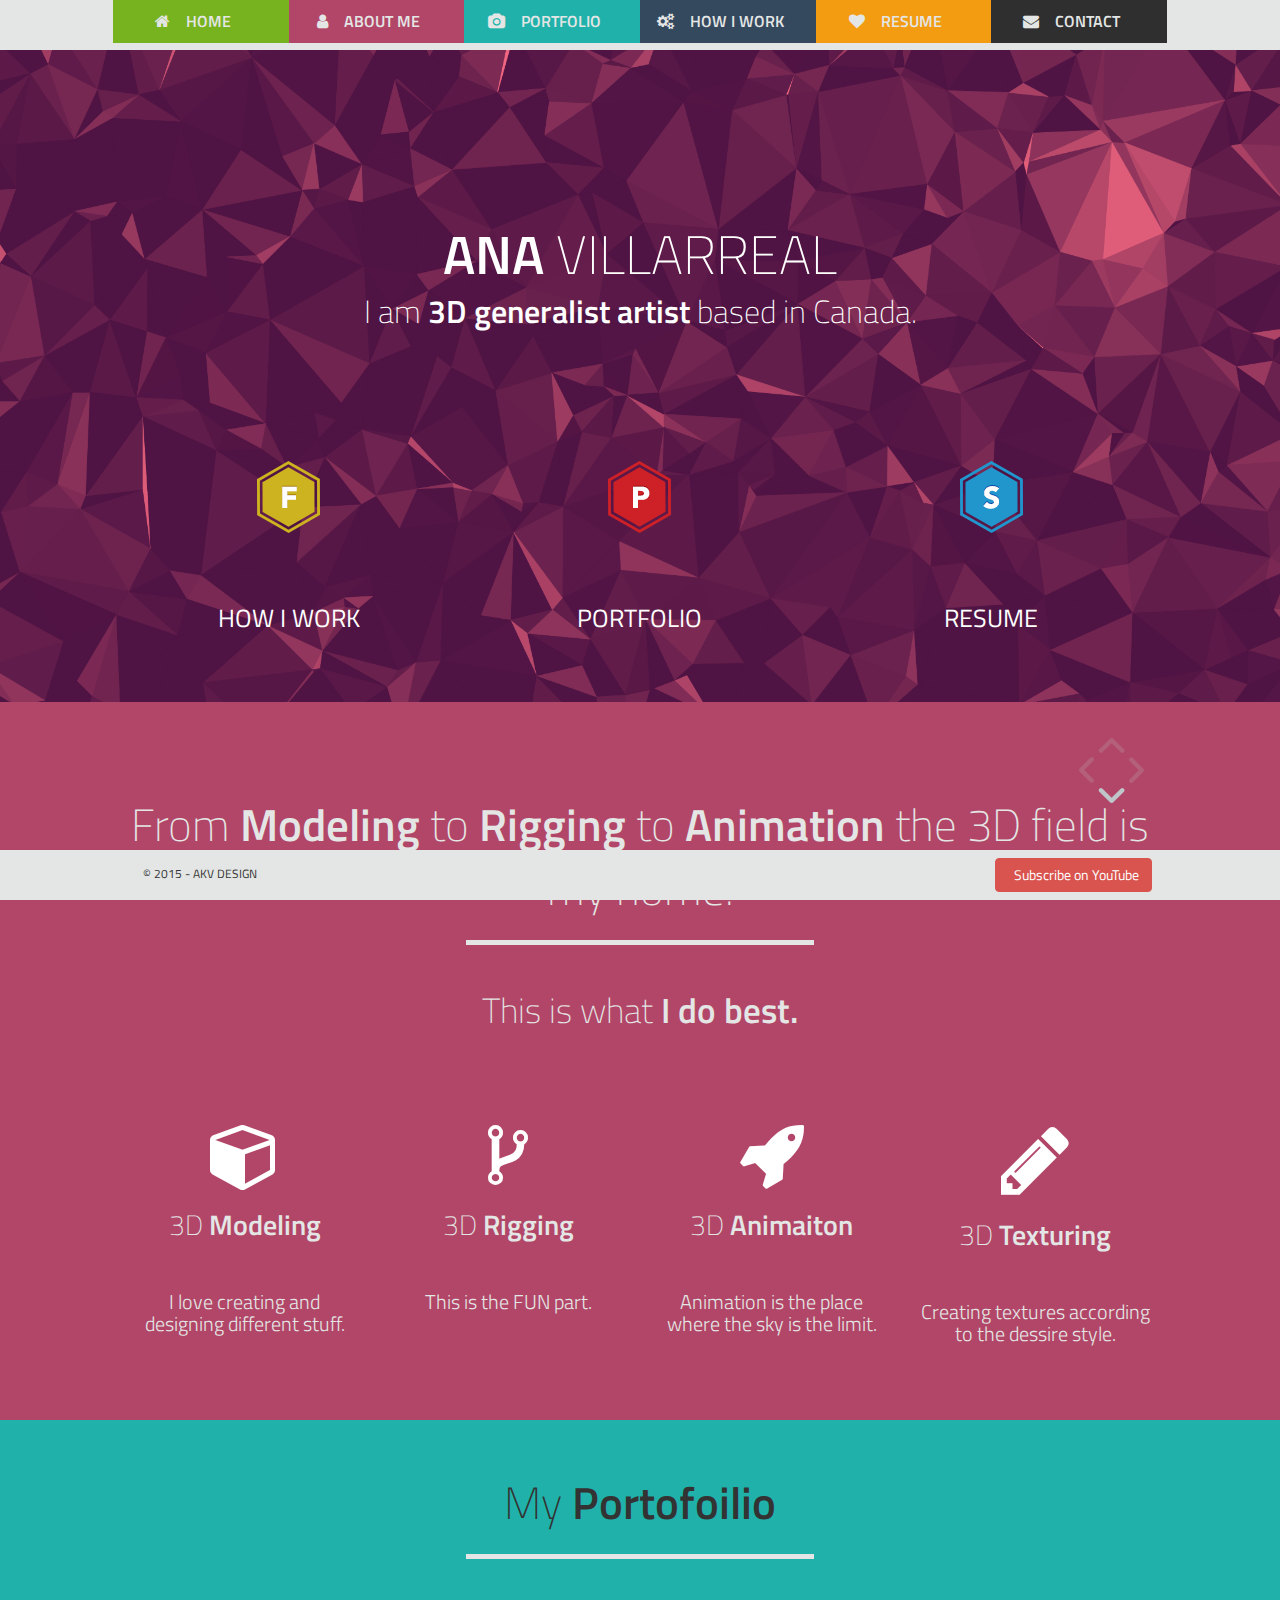
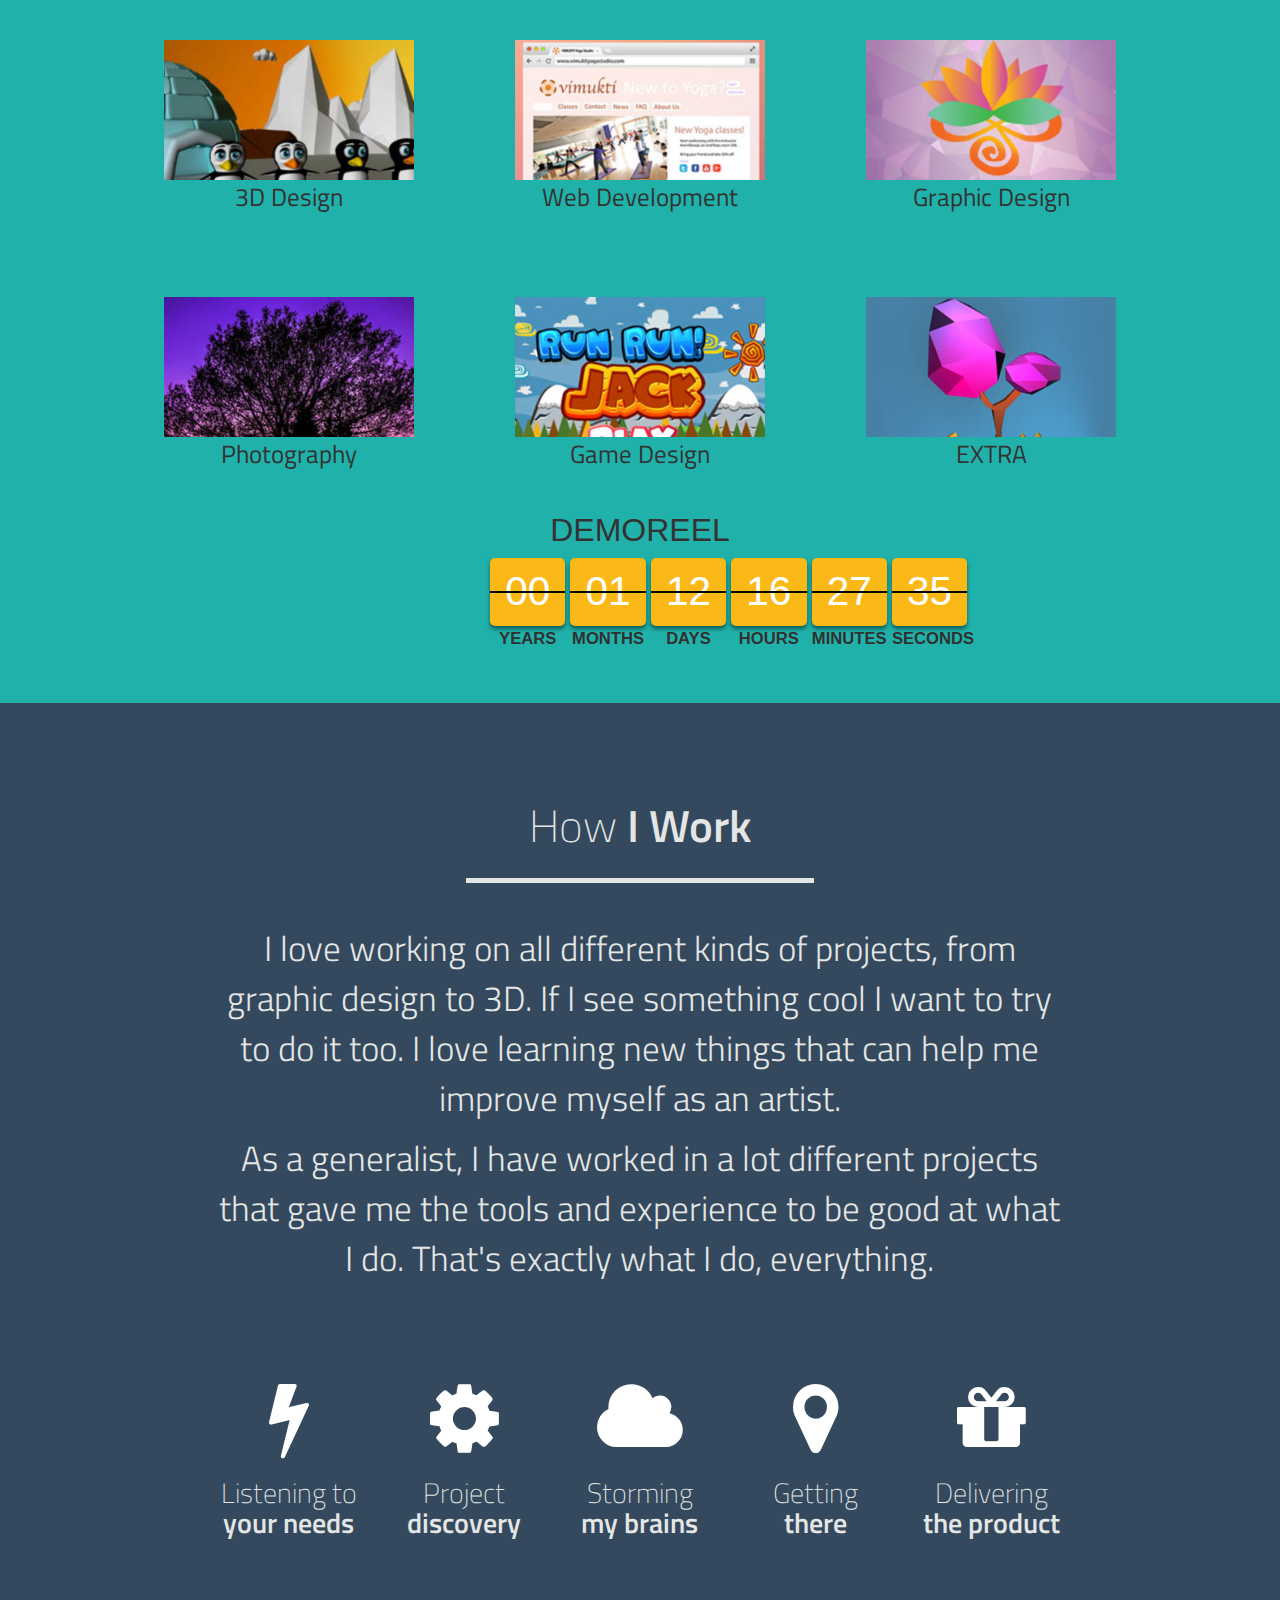
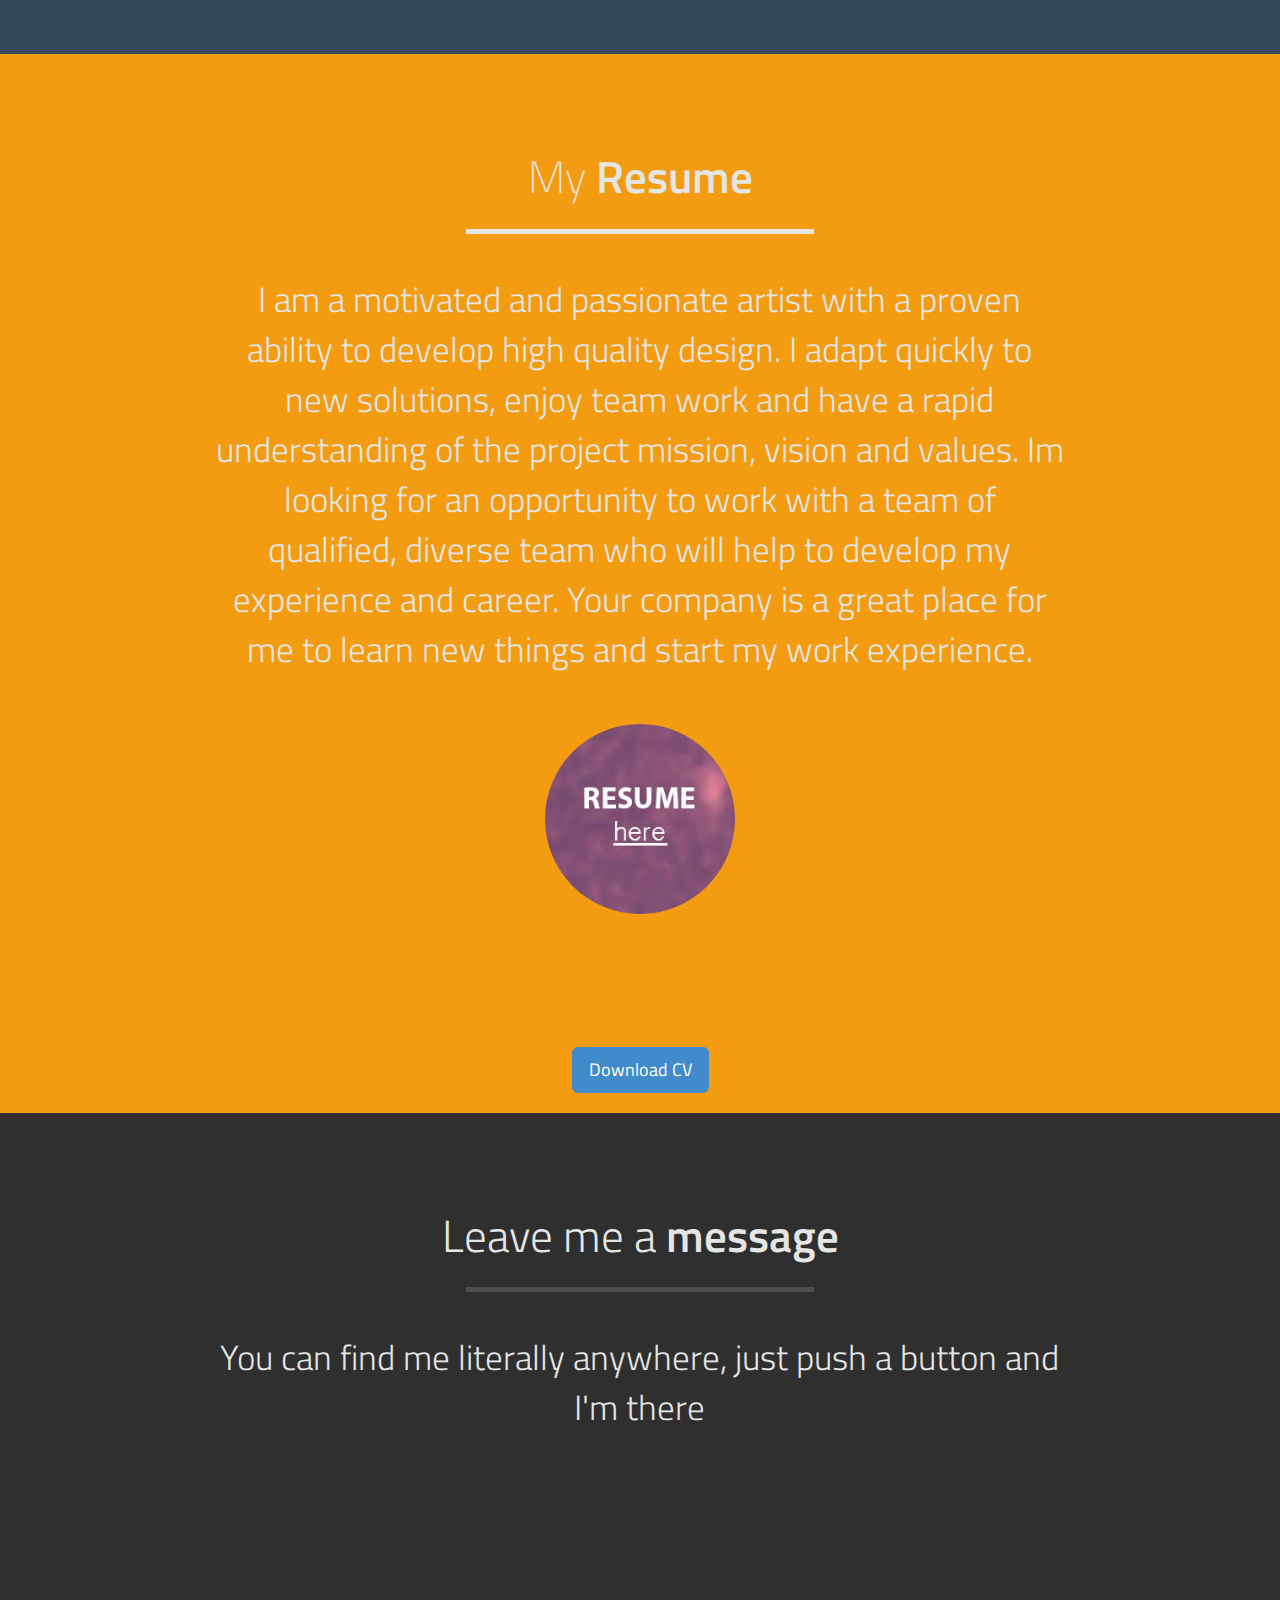
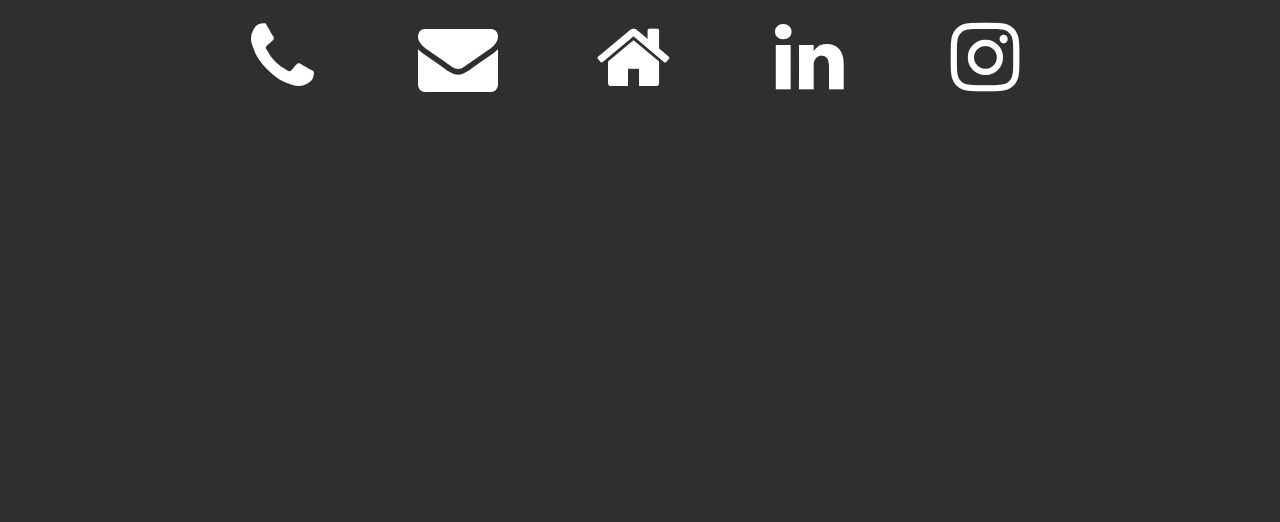
==== index.html @ c7febd0a "countdown" ====
<!doctype html>
<html>
<head lang="en">
	<meta charset="utf-8">
	<meta http-equiv="X-UA-Compatible" content="IE=edge">
	<meta name="viewport" content="width=device-width, initial-scale=1, maximum-scale=1, user-scalable=no">
	
	<title>AKV| HOME</title> 
	<meta name="description" content="Ana Villarreal - Portfoilio" />	    
	<meta name="keywords" content="ana villarreal, ana, villarreal, bootstrap 3, ana villarreal,">
	<meta property="Ana Villarreal" content="">

	<link rel="stylesheet" type="text/css" href="css/bootstrap.min.css">
	<link rel="stylesheet" href="fancybox/jquery.fancybox-v=2.1.5.css" type="text/css" media="screen">
    <link rel="stylesheet" href="css/font-awesome.min.css">
	<link rel="stylesheet" type="text/css" href="css/style.css">	
	<link href='http://fonts.googleapis.com/css?family=Titillium+Web:400,600,300,200&subset=latin,latin-ext' rel='stylesheet' type='text/css'>
	<link rel="stylesheet" href="path/to/font-awesome/css/font-awesome.min.css">
	<link rel="stylesheet" href="//maxcdn.bootstrapcdn.com/font-awesome/4.3.0/css/font-awesome.min.css">
	<link rel="prefetch" href="images/zoom.png">

	<script src="countdown.js" type="text/javascript"></script>


	<!-- FAV ICON -->
<link rel="apple-touch-icon" sizes="57x57" href="favicons/apple-touch-icon-57x57.png">
<link rel="apple-touch-icon" sizes="60x60" href="favicons/apple-touch-icon-60x60.png">
<link rel="apple-touch-icon" sizes="72x72" href="favicons/apple-touch-icon-72x72.png">
<link rel="apple-touch-icon" sizes="76x76" href="favicons/apple-touch-icon-76x76.png">
<link rel="apple-touch-icon" sizes="114x114" href="favicons/apple-touch-icon-114x114.png">
<link rel="apple-touch-icon" sizes="120x120" href="favicons/apple-touch-icon-120x120.png">
<link rel="apple-touch-icon" sizes="144x144" href="favicons/apple-touch-icon-144x144.png">
<link rel="apple-touch-icon" sizes="152x152" href="favicons/apple-touch-icon-152x152.png">
<link rel="apple-touch-icon" sizes="180x180" href="favicons/apple-touch-icon-180x180.png">
<link rel="icon" type="image/png" href="favicons/favicon-32x32.png" sizes="32x32">
<link rel="icon" type="image/png" href="favicons/android-chrome-192x192.png" sizes="192x192">
<link rel="icon" type="image/png" href="favicons/favicon-96x96.png" sizes="96x96">
<link rel="icon" type="image/png" href="favicons/favicon-16x16.png" sizes="16x16">
<link rel="manifest" href="favicons/manifest.json">
<meta name="msapplication-TileColor" content="#2d89ef">
<meta name="msapplication-TileImage" content="/mstile-144x144.png">
<meta name="theme-color" content="#ffffff">


	
</head>

<body>
	<div class="navbar navbar-fixed-top" data-activeslide="1">
		<div class="container">
		
			<!-- .navbar-toggle is used as the toggle for collapsed navbar content -->
			<button type="button" class="navbar-toggle" data-toggle="collapse" data-target=".navbar-responsive-collapse">
				<span class="icon-bar"></span>
				<span class="icon-bar"></span>
				<span class="icon-bar"></span>
			</button>
			
			
			<div class="nav-collapse collapse navbar-responsive-collapse">
				<ul class="nav row">
					<li data-slide="1" class="col-12 col-sm-2"><a id="menu-link-1" href="#slide-1" title="Next Section"><span class="icon icon-home"></span> <span class="text">HOME</span></a></li>
					

					<li data-slide="2" class="col-12 col-sm-2"><a id="menu-link-2" href="#slide-2" title="Next Section"><span class="icon icon-user"></span> <span class="text">ABOUT ME</span></a></li>


					<li data-slide="15" class="col-12 col-sm-2"><a id="menu-link-15" href="#slide-15" title="Next Section"><span class="icon icon-camera"></span> <span class="text">PORTFOLIO</span></a></li>

					<li data-slide="4" class="col-12 col-sm-2"><a id="menu-link-4" href="#slide-4" title="Next Section"><span class="icon icon-gears"></span> <span class="text">HOW I WORK</span></a></li>
					<li data-slide="5" class="col-12 col-sm-2"><a id="menu-link-5" href="#slide-5" title="Next Section"><span class="icon icon-heart"></span> <span class="text">RESUME</span></a></li>
					<li data-slide="6" class="col-12 col-sm-2"><a id="menu-link-6" href="#slide-6" title="Next Section"><span class="icon icon-envelope"></span> <span class="text">CONTACT</span></a></li>
				</ul>
				<div class="row">
					<div class="col-sm-2 active-menu"></div>
				</div>
			</div><!-- /.nav-collapse -->
		</div><!-- /.container -->
	</div><!-- /.navbar -->
	
	
	<!-- === Arrows === -->
	<div id="arrows">
		<div id="arrow-up" class="disabled"></div>
		<div id="arrow-down"></div>
		<div id="arrow-left" class="disabled visible-lg"></div>
		<div id="arrow-right" class="disabled visible-lg"></div>
	</div><!-- /.arrows -->
	
	
	<!-- === MAIN Background === -->
	<div class="slide story" id="slide-1" data-slide="1">
		<div class="container">
			<div id="home-row-1" class="row clearfix">
				<div class="col-12">
					<h1 class="font-semibold">ANA <span class="font-thin">VILLARREAL</span></h1>
					<h4 class="font-thin">I am <span class="font-semibold">3D generalist artist</span> based in Canada.</h4>
					<br>
					<br>
				</div><!-- /col-12 -->
			</div><!-- /row -->
			<div id="home-row-2" class="row clearfix">
				<div class="col-12 col-sm-4"><div class="home-hover navigation-slide" data-slide="4"><img src="images/s01.png" alt="port"></div><span>HOW I WORK</span></div>
				<div class="col-12 col-sm-4"><div class="home-hover navigation-slide" data-slide="15"><img src="images/s02.png" alt="port"></div><span>PORTFOLIO</span></div>
				<div class="col-12 col-sm-4"><div class="home-hover navigation-slide" data-slide="5"><img src="images/s03.png" alt="port"></div><span>RESUME</span></div>
			</div><!-- /row -->
		</div><!-- /container -->
	</div><!-- /slide1 -->
	
	<!-- === Slide 2 === -->
	<div class="slide story" id="slide-2" data-slide="2">
		<div class="container">
			<div class="row title-row">
				<div class="col-12 font-thin">From <span class="font-semibold"> Modeling </span>to <span class="font-semibold">Rigging</span> to <span class="font-semibold">Animation</span> the 3D field is my home.</div>
			</div><!-- /row -->
			<div class="row line-row">
				<div class="hr">&nbsp;</div>
			</div><!-- /row -->
			<div class="row subtitle-row">
				<div class="col-12 font-thin">This is what <span class="font-semibold">I do best.</span></div>
			</div><!-- /row -->
			<div class="row content-row">
				<div class="col-12 col-lg-3 col-sm-6">
					<!-- HACER UN REDDER DE WIREFRAM EN PNG ! -->
					<!-- HACER UN REDDER DE WIREFRAM EN PNG ! -->
					<!-- HACER UN REDDER DE WIREFRAM EN PNG ! -->
					<p><i class="fa fa-cube fa-5x"></i> </p>
					<h2 class="font-thin">3D <span class="font-semibold">Modeling</span></h2>
					<h4 class="font-thin"> I love creating and designing different stuff.</h4>
				</div><!-- /col12 -->
				<div class="col-12 col-lg-3 col-sm-6">
					<p><i class="fa fa-code-fork fa-5x"></i></p>
					<h2 class="font-thin">3D <span class="font-semibold">Rigging</span></h2>
					<h4 class="font-thin">This is the FUN part.</h4>
				</div><!-- /col12 -->
				<div class="col-12 col-lg-3 col-sm-6">
					<p><i class="fa fa-rocket fa-5x"></i></p>
					<h2 class="font-thin">3D <span class="font-semibold">Animaiton</span></h2>
					<h4 class="font-thin">Animation is the place where the sky is the limit.</h4>
				</div><!-- /col12 -->
				<div class="col-12 col-lg-3 col-sm-6">
					<p><i class="icon icon-pencil"></i></p>
					<h2 class="font-thin">3D <span class="font-semibold">Texturing</span></h2>
					<h4 class="font-thin">Creating textures according to the dessire style.</h4>
				</div><!-- /col12 -->
			</div><!-- /row -->
		</div><!-- /container -->
	</div><!-- /slide2 -->
	



	
<!-- PORTFOLIOOO --> <!-- PORTFOLIOOO --> <!-- PORTFOLIOOO --> <!-- PORTFOLIOOO --> <!-- PORTFOLIOOO -->

<!-- Image link does not work. It being the sabes way as the downlod padf and go back button.-->



<div class="slide story" id="slide-15" data-slide="15">
		<div class="container">
			<div class="row title-row">
				<div class="col-12 font-thin">My <span class="font-semibold"> Portofoilio </span></div>
			</div><!-- /row -->

			<div class="row line-row">
				<div class="hr">&nbsp;</div>
			</div><!-- /row -->

				<!-- row 1 for portfoilio -->
				<div id="home-row-2" class="row clearfix">

				<div class="col-12 col-sm-4"> 
					  <div class="home-hover navigation-slide"> <a class="regular-link" href="work_3d.html" ><img src="images/portfolio/3d/3dcover.jpg" alt="port"  width="250" height="250"></div></a><span>3D Design</span>
				 </div>
				
				<div class="col-12 col-sm-4"> 
					  <div class="home-hover navigation-slide"> <a class="regular-link" href="work_web.html" ><img src="images/portfolio/web/webcover.jpg" alt="port"  width="250" height="250"></div></a><span>Web Development</span>
				</div>

				<div class="col-12 col-sm-4"> 
					  <div class="home-hover navigation-slide"> <a class="regular-link" href="work_graphicD.html" ><img src="images/portfolio/gra/gracover.jpg" alt="port"  width="250" height="250"></div></a> <span> Graphic Design</span>
				</div>

				</div><!-- /row -->
				<!-- END END END row 1 for portfoilio -->


					<!-- row 2 for portfoilio -->
			<div id="home-row-2" class="row clearfix">

				<div class="col-12 col-sm-4"> 
					<div class="home-hover navigation-slide "> <a class="regular-link" href="work_pho.html" > <img src="images/portfolio/pho/phocover.jpg" alt="port"  width="250" height="250"></div> </a> <span>Photography</span> 
				 </div>

				<div class="col-12 col-sm-4"> 
					  <div class="home-hover navigation-slide"> <a class="regular-link" href="work_gameD.html" ><img src="images/portfolio/ga/gacover.jpg" alt="port"  width="250" height="250"></div> </a> <span>Game Design</span>
				</div>

				<div class="col-12 col-sm-4"> 
					  <div class="home-hover navigation-slide"> <a class="regular-link" href="work_extra.html" ><img src="images/portfolio/ex/excover.jpg" alt="port"  width="250" height="250"></div></a>
					<span>EXTRA</span>
				</div>

			</div><!-- /row -->
				<!-- END END END row 2 for portfoilio -->

		</div><!-- /container -->

		<br>
	<div class="container">


		<H2>DEMOREEL</H2>
		<div align="center"> 
		

					<script type="application/javascript">
					var myCountdown4 = new Countdown({
													 	//year: (new Date().getFullYear() + 1), 	// I'm cheating here... so I don't have to update this every year!
														//year: 2015, 							// This is what you would normally put in here... just a number for the year
														month:09, 
														day:6, 
														width:300, 
														height:80, 
														padding : .60, // Sets the text size to a percentage of the overall height. (I probably should have nemed this better.)
														numbers		: 	{
																		font 	: "arial",
																		color	: "#FFFFFF",
																		bkgd	: "#FBB917",
																		fontSize : 900,
																		rounded	: 0.15,				// percentage of size 
																		shadow	: {
																					x : 0,			// x offset (in pixels)
																					y : 3,			// y offset (in pixels)
																					s : 4,			// spread
																					c : "#000000",	// color
																					a : 0.5		// alpha	// <- no comma on last item!
																					}
																		},
														
														labels : {
																	textScale : 1.9,
																	offset : 5
																} // <- no comma on last item!
														
														});

					</script>
		</div>
	</div>

	</div><!-- /slide1 -->







	
	<!-- === Slide 4 - Process === -->
	<div class="slide story" id="slide-4" data-slide="4">
		<div class="container">
			<div class="row title-row">
				<div class="col-12 font-thin">How<span class="font-semibold"> I Work</span></div>
			</div><!-- /row -->
			<div class="row line-row">
				<div class="hr">&nbsp;</div>
			</div><!-- /row -->
			<div class="row subtitle-row"> 
				<div class="col-sm-1 hidden-sm">&nbsp;</div>

				<div class="col-12 col-sm-10 font-light">
				<p>I love working on all different kinds of projects, from graphic design to 3D. If I see something cool I want to try to do it too. I love learning new things that can help me improve myself as an artist.</p>

				<p>As a generalist, I have worked in a lot different projects that gave me the tools and experience to be good at what I do. That's exactly what I do, everything. </p>

				</div><!-- /row -->

				<div class="col-sm-1 hidden-sm">&nbsp;</div>
			</div> 

			<div class="row content-row">
				<div class="col-sm-1 hidden-sm">&nbsp;</div>
				<div class="col-12 col-sm-2">
					<p><i class="icon icon-bolt"></i></p>
					<h2 class="font-thin">Listening to<br><span class="font-semibold" >your needs</span></h2>
					<!-- <h4 class="font-thin">It is a long established fact that a reader will be distracted by the readable content of a page when looking at its layout.</h4>-->
				</div><!-- /col12 -->
				<div class="col-12 col-sm-2">
					<p><i class="icon icon-cog"></i></p>
					<h2 class="font-thin">Project<br><span class="font-semibold">discovery</span></h2>
					<!-- <h4 class="font-thin">It is a long established fact that a reader will be distracted by the readable content of a page when looking at its layout.</h4>-->
				</div>  <!-- /col12 -->
				<div class="col-12 col-sm-2">
					<p><i class="icon icon-cloud"></i></p>
					<h2 class="font-thin">Storming<br><span class="font-semibold">my brains</span></h2>
					<!-- <h4 class="font-thin">It is a long established fact that a reader will be distracted by the readable content of a page when looking at its layout.</h4>-->
				</div><!-- /col12 -->
				<div class="col-12 col-sm-2">
					<p><i class="icon icon-map-marker"></i></p>
					<h2 class="font-thin">Getting<br><span class="font-semibold">there</span></h2>
					<!--<h4 class="font-thin">It is a long established fact that a reader will be distracted by the readable content of a page when looking at its layout.</h4>-->
				</div> <!-- /col12 -->
				<div class="col-12 col-sm-2">
					<p><i class="icon icon-gift"></i></p>
					<h2 class="font-thin">Delivering<br><span class="font-semibold">the product</span></h2>
					<!-- <h4 class="font-thin">It is a long established fact that a reader will be distracted by the readable content of a page when looking at its layout.</h4> -->
				</div><!-- /col12 -->
				<div class="col-sm-1 hidden-sm">&nbsp;</div>
			</div><!-- /row -->

		</div><!-- /container -->
	</div><!-- /slide4 -->
	
	<!-- === Slide 5 === -->
	<div class="slide story" id="slide-5" data-slide="5">
		<div class="container">
			<div class="row title-row">
				<div class="col-12 font-thin"><span class="font-thin"> My </span><span class="font-semibold">Resume</span></div>
			</div><!-- /row -->
			<div class="row line-row">
				<div class="hr">&nbsp;</div>
			</div><!-- /row -->
			<div class="row subtitle-row">
				<div class="col-sm-1 hidden-sm">&nbsp;</div>
				<div class="col-12 col-sm-10 font-light">I am a motivated and passionate artist with a proven ability to develop high quality design. I adapt quickly to new solutions, enjoy team work and have a rapid understanding of the project mission, vision and values. Im looking for an opportunity to work with a team of qualified, diverse team who will help to develop my experience and career. Your company is a great place for me to learn new things and start my work experience.<br/>
                    <br>
                
                    
                 
                   <!-- === resumeeeeeeeeeee here view === -->
                    
                    <div class="team-member"><a class="fancybox" href="images/cvAnaVillarrealC.jpg"><img class=" thumb img-responsive img-circle"  src="images/resPic.jpg" width="190" alt=""></a></div>


                    
                     <!-- === download  === -->

                                                
                    </div>
                    
              
			</div><!-- /row -->
		
		</div><!-- /container -->
	</div><!-- /slide5 -->
	


<div class=" anaColorPdf text-center">
<br>
<a href = "cvAnaVillarrealWeb.pdf" class="navbar-btn btn-primary btn-lg btn" target="_blank" >  Download CV  </a>

  <br>	
  <br>	
</div>




	<!-- === Slide 6 / Contact === -->
	<div class="slide story" id="slide-6" data-slide="6">
		<div class="container">
			<div class="row title-row">
				<div class="col-12 font-light">Leave me a <span class="font-semibold">message</span></div>
			</div><!-- /row -->
			<div class="row line-row">
				<div class="hr">&nbsp;</div>
			</div><!-- /row -->
			<div class="row subtitle-row">
				<div class="col-sm-1 hidden-sm">&nbsp;</div>
				<div class="col-12 col-sm-10 font-light">You can find me literally anywhere, just push a button and I'm there</div>
				<div class="col-sm-1 hidden-sm">&nbsp;</div>
			</div><!-- /row -->
			<div id="contact-row-4" class="row">
				<div class="col-sm-1 hidden-sm">&nbsp;</div>
				<div class="col-12 col-sm-2 with-hover-text">
					<p><a target="_blank" href="#"><i class="icon icon-phone"></i></a></p>
					<span class="hover-text font-light ">+1-807-355-8105</span>
				</div><!-- /col12 -->
				<div class="col-12 col-sm-2 with-hover-text">
					<p><a target="_blank" href="mailto:anavillarreal113@gmail.com?Subject=Website%20Mail"><i class="icon icon-envelope"></i></a></p>
					<span class="hover-text font-light "> anavillarreal113<br>@gmail.com</span>
				</div><!-- /col12 -->
				<div class="col-12 col-sm-2 with-hover-text">
					<p><a target="_blank" href="#"><i class="icon icon-home"></i></a></p>
					<span class="hover-text font-light ">Ontario, Canada</span>
				</div><!-- /col12 -->
				<div class="col-12 col-sm-2 with-hover-text">
					<p><a target="_blank" href="http://ca.linkedin.com/pub/ana-villarreal/80/88b/61a"><i class="icon icon-linkedin"></i></a></p>
					<span class="hover-text font-light ">LinkedIn</span>
				</div><!-- /col12 -->
				<div class="col-12 col-sm-2 with-hover-text">
					<p><a target="_blank" href="http://instagram.com/akv_design"><i class="icon icon-instagram"></i></a></p>
					<span class="hover-text font-light ">@akv_design</span>
				</div><!-- /col12 -->
				<div class="col-sm-1 hidden-sm">&nbsp;</div>
			</div><!-- /row -->



		
		</div><!-- /container -->
	</div><!-- /Slide 6 -->

</body>

<footer>
  <div class="navbar navbar-default navbar-fixed-bottom">
    <div class="container">
      <p class="navbar-text pull-left">© 2015 - AKV DESIGN</p>
      <a href="https://www.youtube.com/channel/UCuAwZscS-efY78hHiw_KYMQ" class="navbar-btn btn-danger btn pull-right">
      <span class="glyphicon glyphicon-star"></span>  Subscribe on YouTube</a>
    </div>
  </div>

</footer>

	<!-- SCRIPTS -->
	<script src="js/html5shiv.js"></script>
	<script src="js/jquery-1.10.2.min.js"></script>
	<script src="js/jquery-migrate-1.2.1.min.js"></script>
	<script src="js/bootstrap.min.js"></script>
	<script src="js/jquery.easing.1.3.js"></script>
	<script type="text/javascript" src="fancybox/jquery.fancybox.pack-v=2.1.5.js"></script>
	<script src="js/script.js"></script>
    
	<!-- fancybox init -->
	<script>
	$(document).ready(function(e) {
		var lis = $('.nav > li');
		menu_focus( lis[0], 1 );
		
		$(".fancybox").fancybox({
			padding: 10,
			helpers: {
				overlay: {
					locked: false
				}
			}
		});
	
	});
	</script>

</html>
---- css/style.css ----
/*
 * Author: Carlos Alvarez
 * URL: http://alvarez.is
 *
 * Project Name: Munter - Free Bootstrap 3 Theme
 * Version: 1.0
 * URL: http://blacktie.co
 */




#slide-15 {
    background-color: #20B2AA;
}

#slide-15 h1 {
	padding-top: 130px;
}

@media (max-width: 991px) {
	#slide-15 {
		background-position: -70% 0, 170% 0;
	}
}

@media (max-width: 767px) {
	#slide-15 {
		background-image: none;
	}
}

	#home-row-15,
	#home-row-2 {
		padding-top: 25px;
	}
	
	#home-row-15 h1 {
		font-size: 54px;
	}
	
	#home-row-15 h4 {
		font-size: 32px;
	}
	
	#home-row-2 {
		font-size: 25px;
	}
	
	#home-row-2 .col-12 {
		height: 232px;
		padding-top: 30px;
	}
	
	#home-row-2 .col-12 .home-hover {
		height: 166px;
		overflow: hidden;
		padding-top: 26px;
		transition: all ease-in .5s;
	}
	
	#home-row-2 .col-12 .home-hover:hover {
		height: 166px;
		padding-top: 0;
	}

@media (max-width: 767px) {
	#home-row-15,
	#home-row-2 {
		padding-top: 16px;
	}
	
	#home-row-15 h1 {
		font-size: 35px;
	}
	
	#home-row-15 h4 {
		font-size: 21px;
	}
	
	#home-row-2 {
		font-size: 16px;
	}
}






/* Ana  color extras */
 .anaText{
 	font-color: white;
 }

.anaColorGoBack{
	background-color: #b24668;
}


.anaColorPdf{
	background-color: #f39c12;
}

/* Ana  color extras */



 
.font-thin {
	font-family: "Titillium Web", sans-serif;
	font-weight: 200;
	font color: white;
}

.font-semibold {
	font-family: "Titillium Web", sans-serif;
	font-weight: 600;
	font color: white;/
}

.font-light {
	font-family: "Titillium Web", sans-serif;
	font-weight: 300;
	font color: white;
}

.font-light2 {
	font-family: "Titillium Web", sans-serif;
	font-weight: 250;
	font color: white;
}



* {
	position: relative;
}

.breaker {
	clear: both;
	font-size: 1px;
	line-height: 1px;
	height: 1px;
}

img-responsive

/*aside.clients img {
    margin: 50px auto;
}*/




/*.team-member {
    margin-bottom: 50px;
    text-align: center;
}

.team-member img {
    margin: 0 auto;
    border: 7px solid #fff;
}

.team-member h4 {
    margin-top: 25px;
    margin-bottom: 0;
    text-transform: none;
}

.team-member p {
    margin-top: 0;
}


*/



html, body {
	height: 100%;
	width: 100%;
}

body {
	background-color: #2f2f2f;
	font-family: "Titillium Web", sans-serif;
	font-weight: normal;
	overflow-x: hidden;
	-webkit-font-smoothing: antialiased !important;
	
}

.justify-text {
	text-align: justify;
}

.navbar {
	background-color: #e4e6e5;
	background-color: rgba( 228, 230, 229, .85 );
	border-bottom: 0 none;
	font-size: 12px;
	transition: .25s all linear;

}

.navbar.inv {
	background-color: rgba( 0, 0, 0, .5 );
	border-bottom: 1px solid #bfbfbf;
}

.navbar .nav a {
	color: #5f5f5f;
	font-family: "Titillium Web", sans-serif;
	font-weight: 600;
	transition: all .5 linear;
}

.navbar.inv a {
	color: #e4e6e5;
}


.navbar-responsive-collapse {
	margin: 0 auto;
	width: 80%;
}

.nav li {
	text-align: center;
	white-space: nowrap;
}

.nav > li > a:hover,
.nav > li > a:focus {
	background-color: inherit;
	outline: none;
}

.navbar-brand {
	padding: 8px;
}

.active-menu {
	background-color: #4e4e4e;
	content: '.';
	display: block;
	height: 5px;
	left: 0;
	position: absolute;
	top: 0;
	transition: all .5 linear;
	width: 1%;
	z-index: 9;
}

.inv .active-menu {
	background-color: #e4e6e5;
}

.special-active-menu {
	z-index: 10;
}

#special-active-menu-1,

#special-active-menu-6 {
	background-color: #4e4e4e !important;
}

#special-active-menu-2 {
	background-color: #1abc9c !important;
}

#special-active-menu-15 {
	background-color: #e74c3c !important;
}


#special-active-menu-4 {
	background-color: #34495e !important;
}

#special-active-menu-5 {
	background-color: #e67e22 !important;
}

/*@media (min-width: 768px) and (max-width: 991px) {
	#slide-4 .content-row h2 {
		min-height: 6em;
	}
}

/*@media (max-width: 767px) {
	
	.nav li {
		text-align: left;
		white-space: nowrap;
	}*/
	
	.navbar-responsive-collapse  {
		width: 100%;
	}
	
	.active-menu {
		display: none !important;
	}
	
	.navbar-toggle {
		margin-right: 10px;
	}
	
	.navbar {
		background-color: #e4e6e5 !important;
		padding: 0;
	}
	
	.navbar .nav a {
		color: #e4e6e5;
		font-size: 16px;
		padding-left: 0;
	}
	
	.icon {
		margin-right: 12px;
	}
			
	.nav li[data-slide="1"]{
 background-color: #77B31F;
	}
	.nav li[data-slide="6"] {
		background-color: #2f2f2f;
	}
	
	.nav li[data-slide="2"] {
		background-color: #B24668;
	}
	
	.nav li[data-slide="15"] {
		background-color: #20B2AA;
	}

	
	.nav li[data-slide="4"] {
		background-color: #34495e;
	}
	
	.nav li[data-slide="5"] {
		background-color: #F39C12;
	}
	
	.navbar-brand {
		margin: 0;
		text-align: left;
	}
}

:focus {outline:none;}
::-moz-focus-inner {border:0;}

.slide {
	background-position: center center;
	background-repeat: no-repeat;
	padding-bottom: 65px;
	padding-top: 50px;
	text-align: center;
}

#slide-1 {
	/*background-image: url('../images/bg1-1-copy.jpg');
    -webkit-background-size: 100%;
    -moz-background-size: 100%;
    -o-background-size: 100%;
    background-size: 100%;

    -webkit-background-size: cover;
    -moz-background-size: cover;
    -o-background-size: cover;
    background-size: cover;
    width: 100%;
	background-attachment: relative;
	background-position: center center;*/
    color: #fff;
    background-attachment: scroll;
    background-image: url(../images/bg1-1.png);
    background-position: center center;
    background-repeat: none;
    -webkit-background-size: cover;
    -moz-background-size: cover;
    background-size: cover;
    -o-background-size: cover;
    

}

#slide-1 h1 {
	padding-top: 130px;
}

/*@media (max-width: 991px) {
	#slide-1 {
		background-position: -70% 0, 170% 0;
	}
}

@media (max-width: 767px) {
	#slide-1 {
		background-image: none;
	}
}*/

	#home-row-1,
	#home-row-2 {
		padding-top: 25px;
	}
	
	#home-row-1 h1 {
		font-size: 54px;
	}
	
	#home-row-1 h4 {
		font-size: 32px;
	}
	
	#home-row-2 {
		font-size: 25px;
	}
	
	#home-row-2 .col-12 {
		height: 232px;
		padding-top: 30px;
	}
	
	#home-row-2 .col-12 .home-hover {
		height: 166px;
		overflow: hidden;
		padding-top: 26px;
		transition: all ease-in .5s;
	}
	
	#home-row-2 .col-12 .home-hover:hover {
		height: 166px;
		padding-top: 0;
	}

@media (max-width: 767px) {
	#home-row-1,
	#home-row-2 {
		padding-top: 16px;
	}
	
	#home-row-1 h1 {
		font-size: 35px;
	}
	
	#home-row-1 h4 {
		font-size: 21px;
	}
	
	#home-row-2 {
		font-size: 16px;
	}
}

#slide-2 {
	/*background-color: #9bbb3b;
	background-color: #69b70c;*/
	background-color: #b24668;
	color: #e4e6e5;
	padding-top: 90px;
}

	.title-row {
		font-size: 45px;
		padding-bottom: 20px;
		

	}
	
	.line-row .hr {
		background-color: #e4e6e5;
		height: 5px;
		margin: 0 auto;
		width: 33%;
	}
	
	.subtitle-row {
		font-size: 35px;
		padding-bottom: 40px;
		padding-top: 40px;
	}
	
	.content-row {
		padding-top: 45px;
	}
	
	.content-row i,
	#about-row-5 i {
		display: block;
		margin: 0 auto;
		max-height: 100%;
		max-width: 100%;
	}
	
	.content-row h2 {
		font-size: 28px;
		padding-bottom: 40px;
	}
	
	.content-row h4 {
		font-family: "Titillium Web", "Lucida Sans Unicode", "Lucida Grande", sans-serif;
		font-size: 20px;
		font-weight: 300;
	}
	
	i {
		font-size: 80px;
		color: white;
	}
	

@media (max-width: 767px) {
	.title-row {
		font-size: 34px;
		padding-bottom: 33px;
		font color: white;
	}
	
	.subtitle-row {
		font-size: 26px;
		padding-bottom: 26px;
		padding-top: 26px;
	}

	.subtitle-row2 {
		font-size: 30px;
		padding-bottom: 26px;
		padding-top: 26px;
	}


	.content-row {
		padding-top: 29px;
	}
	
	.content-row h2 {
		font-size: 24px;
		padding-bottom: 26px;
	}
	
	.content-row h4 {
		font-size: 20px;
	}
}

#slide-3 {
	background-color: #000;
	margin: 0 auto;
	overflow: hidden;
	padding: 0;
	text-align: left;
	width: 100%;
}
	
	#slide-3 .col-12 {
		display: inline-block;
		height: 451px;
		margin: 0;
		padding: 0;
		width: 452px;
	}

	#slide-3 a,
	#slide-3 img {
		display: inline-block;
		height: 100%;
		margin: 0 auto;
		width: 100%;
	}
	
@media (max-width: 991px) {
	#slide-3 {
		text-align: center;
		width: 100%;
	}
	
	#slide-3 .row {
		left: 0 !important;
		margin: 0;
		width: 100% !important;
	}
	
	#slide-3 .col-12 {
		height: auto;
		width: 50%
	}

	#slide-3 a,
	#slide-3 img {
		height: auto;
		max-height: 100%;
		max-width: 100%;
		width: auto;
	}
}
	
@media (max-width: 767px) {
	#slide-3 .col-12 {
		width: 80%;
	}
}



h6 {
	font-family: sans-serif;
	/*font-weight: 1200;*/
	font-size: 30px;
	color: white;
	}


#slide-4 {
	background-color: #34495e;
	color: #e4e6e5;
	padding-top: 90px;
}

#slide-4 i {
		font-size: 80px;
		color: white;
	}


#slide-5 {
	background-color: #f39c12;
	color: #e4e6e5;
	padding-top: 90px;
}

#slide-6 {
	background-color: #2f2f2f;
	color: #e4e6e5;
	padding-bottom: 350px;
	padding-top: 90px;
}

@media (max-width: 767px) {
	#slide-6 {
		background-image: none;
	}
}
	
	#slide-6 .line-row .hr {
		background-color: #4e4e4e;
		color: #4e4e4e;
	}

	#slide-6 a {
		color: inherit;
		outline: none;
		text-decoration: none;
	}

@media (max-width: 767px) {
	.with-hover-text{
		margin-bottom: 2em;
		margin-top: 1em;
		
	}
}
	
	#contact-row-4 {
		padding-top: 125px;
	}
	
	#contact-row-4 .col-12 {
		height: 175px;
		overflow: hidden;
		padding-top: 20px;
		transition: all ease-in .5s;
	}
	
	#contact-row-4 img {
		display: block;
		margin: 0 auto;
		max-height: 100%;
		max-width: 100%;
	}
	
	#contact-row-4 .col-12:hover {
		height: 175px;
		padding-top: 0;
	}
	
	#contact-row-4 .col-12 .hover-text {
		display: none;
		font-size: 18px;
	}

#slide-7 {
	background-color: #e4e6e5;
	color: #4e4e4e;
	font-size: 35px;
	line-height: 50px;
	text-align: center;
}

#lightbox-out {
	background-color: rgba( 0, 0, 0, 0.7 );
	height: 100%;
	position: fixed;
	width: 100%;
	z-index: 99999;
}

.with-hover-text span {
	display: none;
}

.zoom {
	background-image: url('../images/zoom.png');
	background-position: center center;
	background-repeat: no-repeat;
	height: 100%;
	left: 0;
	position: absolute;
	top: 0;
	width: 100%;
	z-index: 999;
}

#arrows {
	bottom: 10%;
	height: 80px;
	position: fixed;
	right: 10%;
	width: 80px;
	z-index: 1000;
}

#arrows div {
	background-image: url('../images/website-arrows.png');
	cursor: pointer;
	height: 30px;
	position: absolute;
	width: 30px;
}

#arrows div.disabled {
	cursor: default;
}

#arrow-up {
	background-position: 30px 0;
	left: 25px;
	top: 0;
}

#arrow-up.disabled {
	background-position: 0 0;
}

#arrow-down {
	background-position: 30px -30px;
	left: 25px;
	bottom: 0;
}

#arrow-down.disabled {
	background-position: 0 -30px;
}

#arrow-left {
	background-position: 30px -60px;
	left: 0;
	top: 25px;
}

#arrow-left.disabled {
	background-position: 0 -60px;
}

#arrow-right {
	background-position: 30px -90px;
	right: 0;
	top: 25px;
}

#arrow-right.disabled {
	background-position: 0 -90px;
}

.navigation-slide {
	cursor: pointer;
}



/* Helpers */

.mt {
	margin-top: 40px;
	margin-bottom: 40px;
	font color: white;
}

.pt {
	padding-top: 30px;
	padding-bottom: 30px;
	background-color: yellowgreen;
	font color: white;
}

.centered {
    text-align: center;
    font color: white;
}
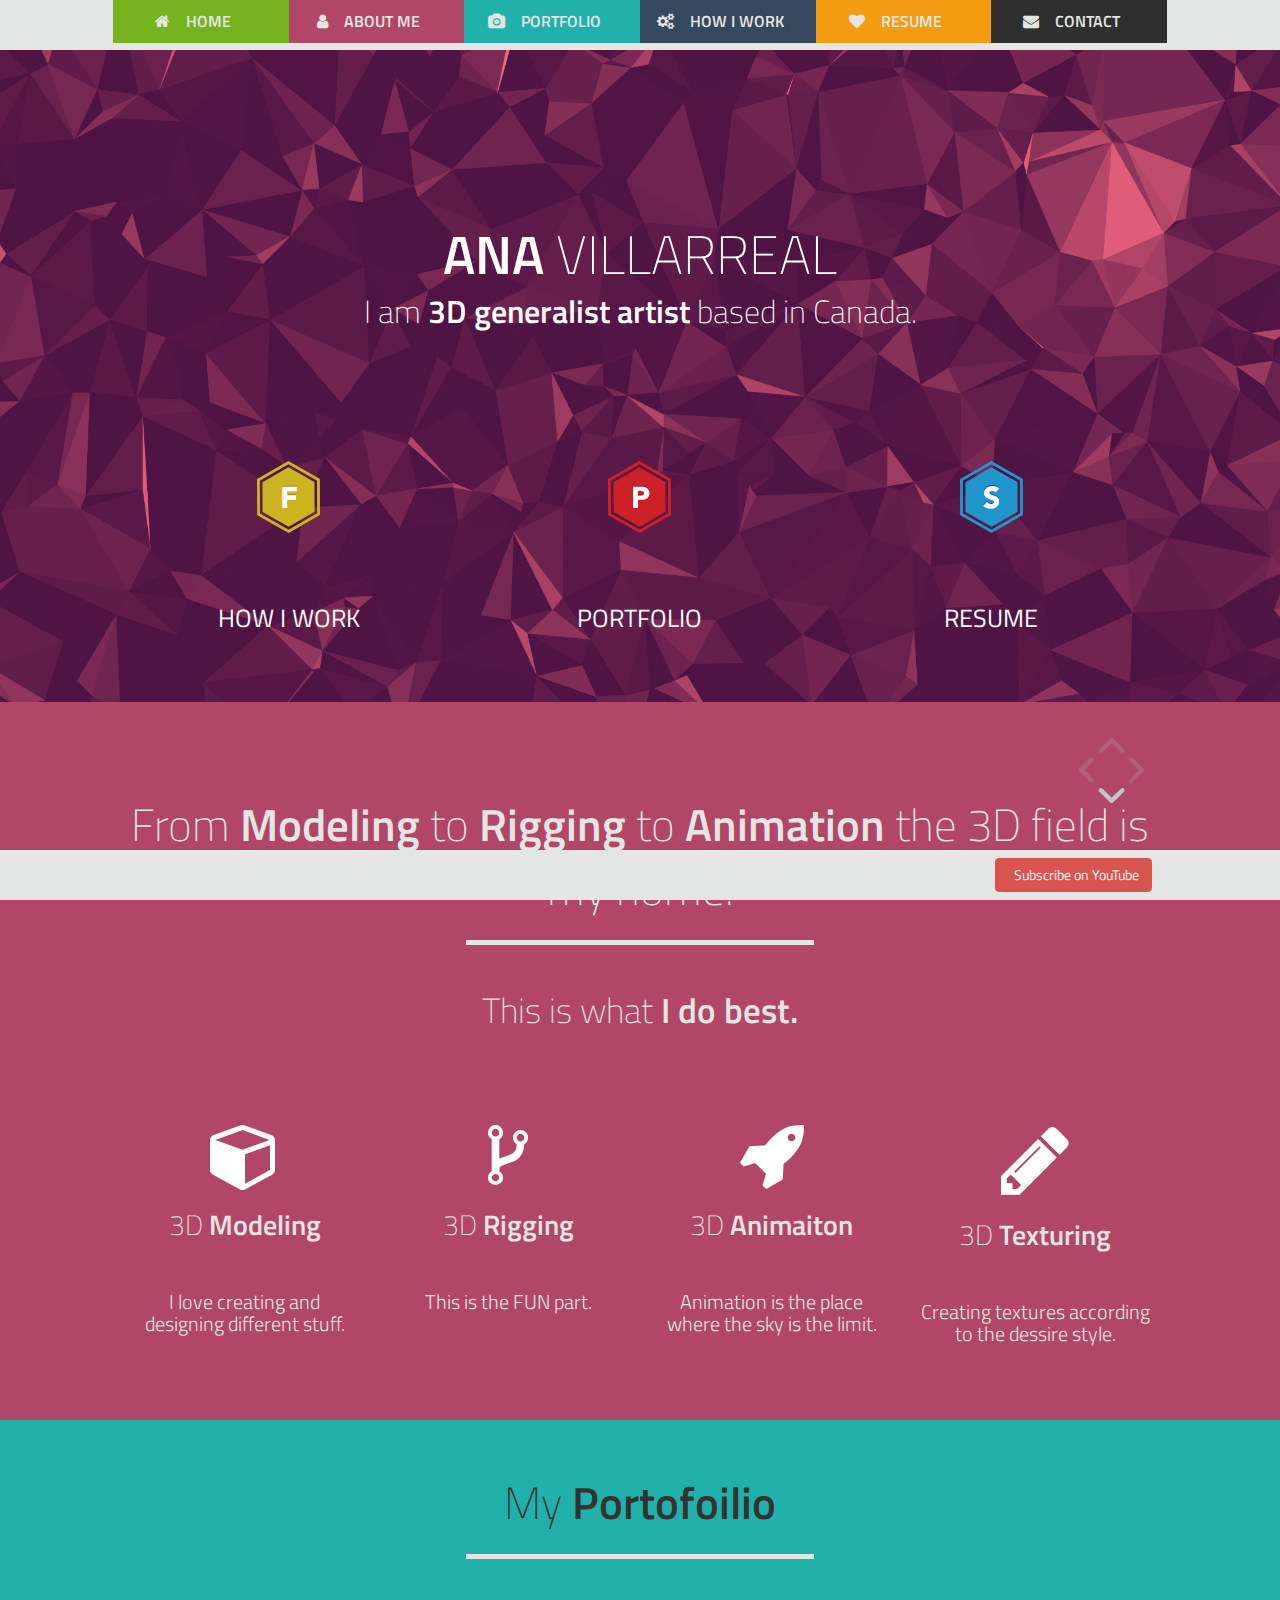
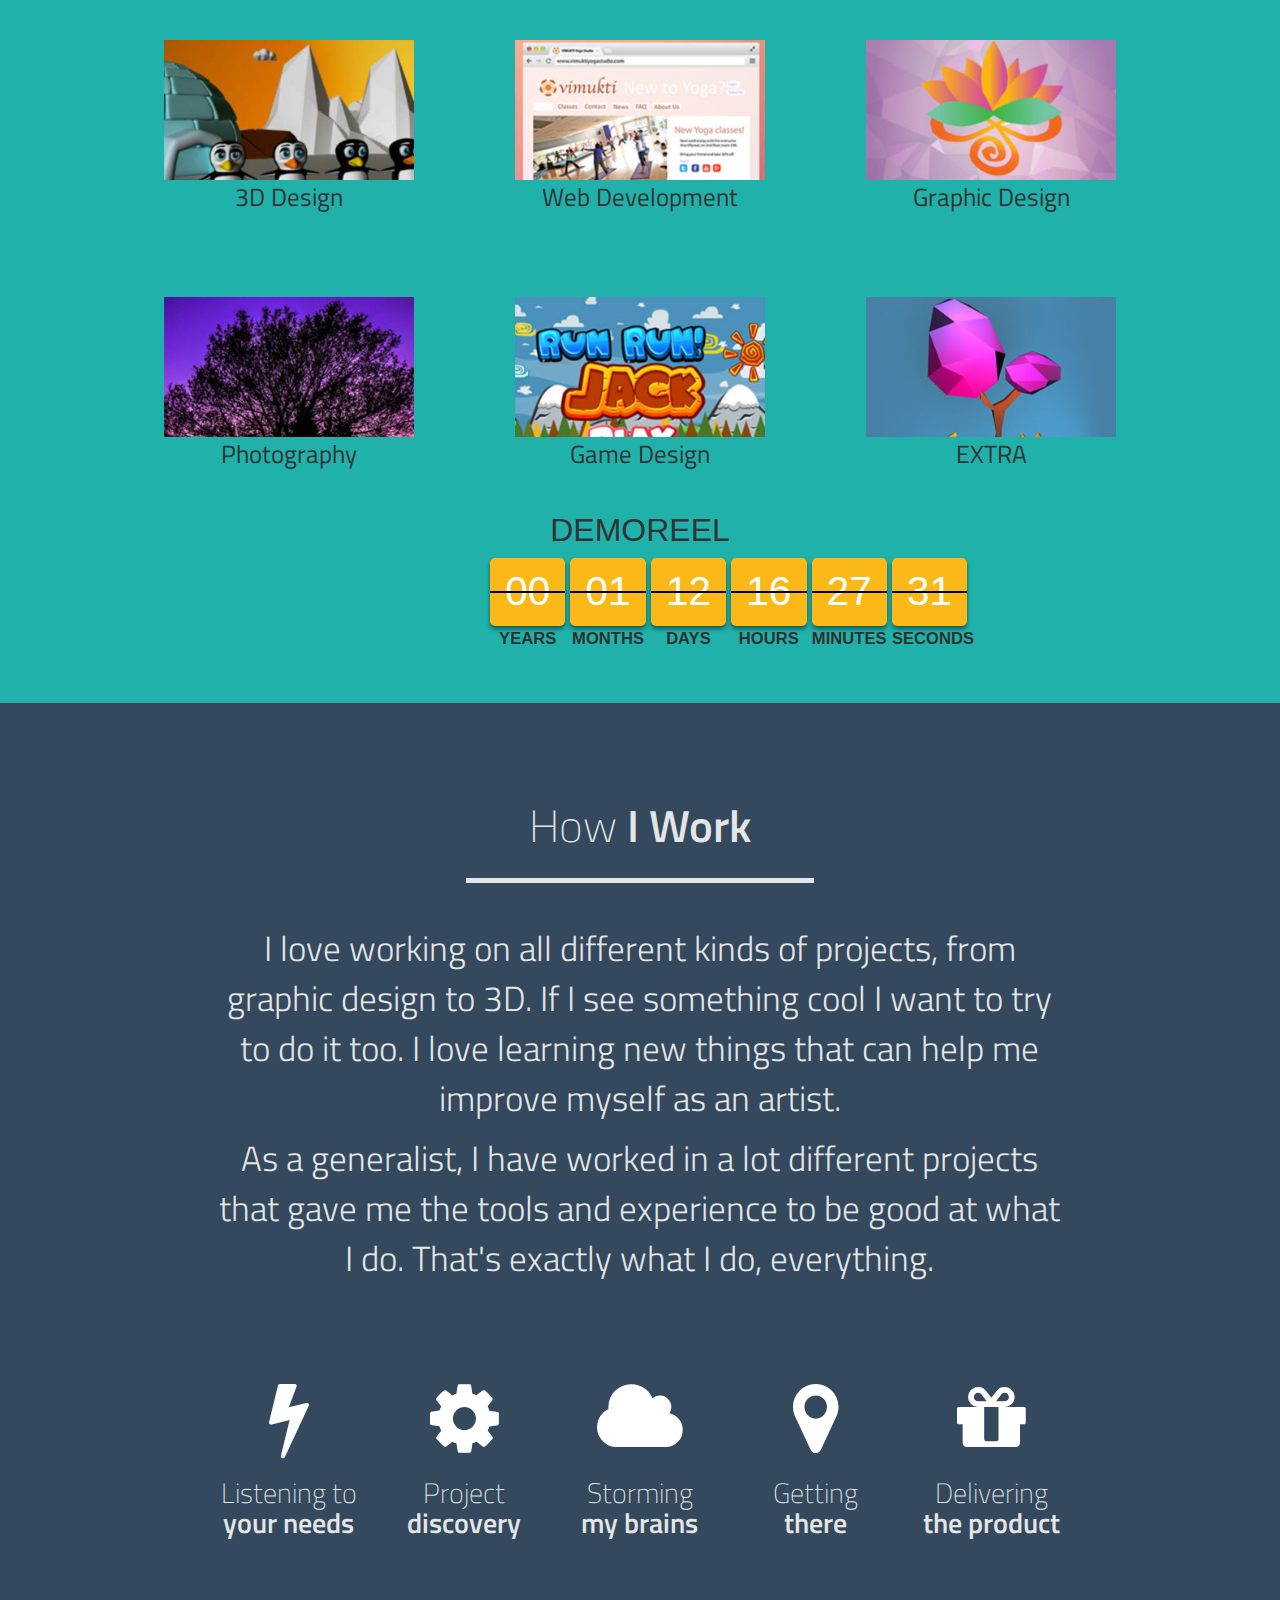
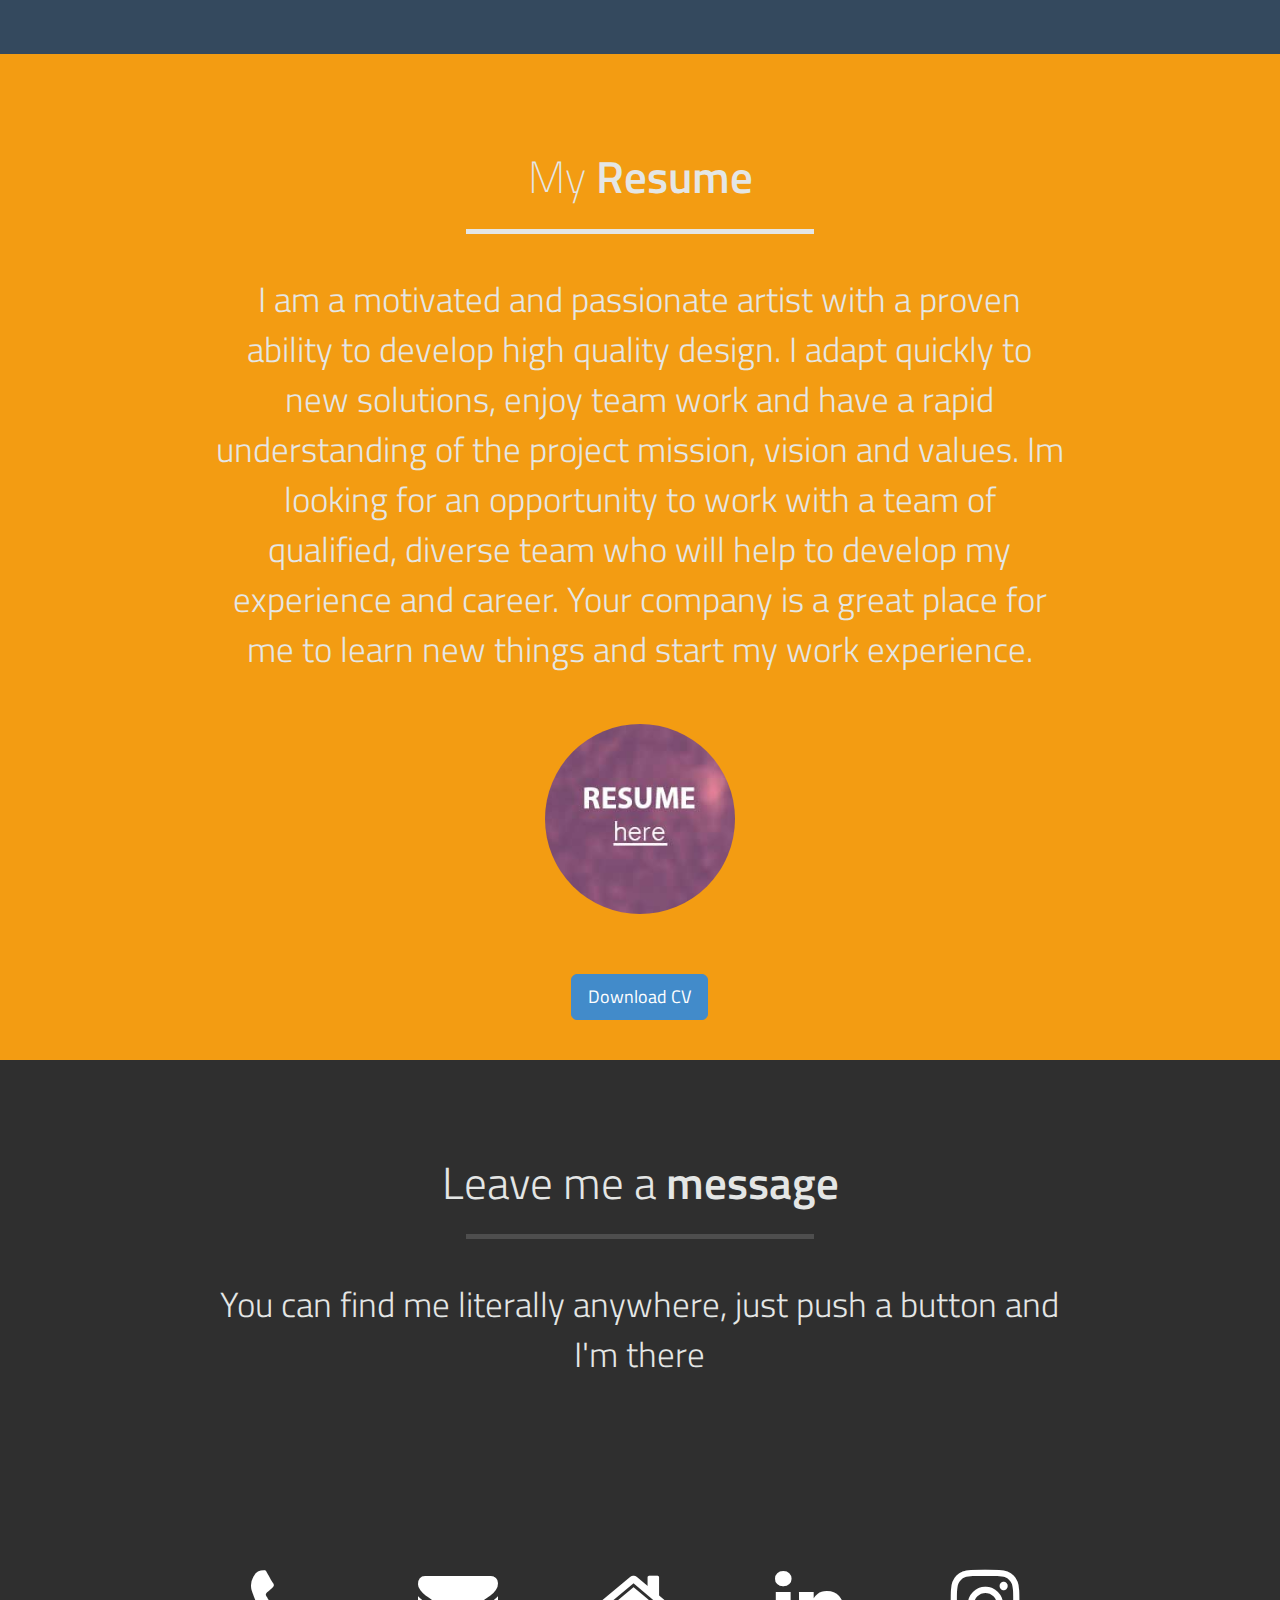
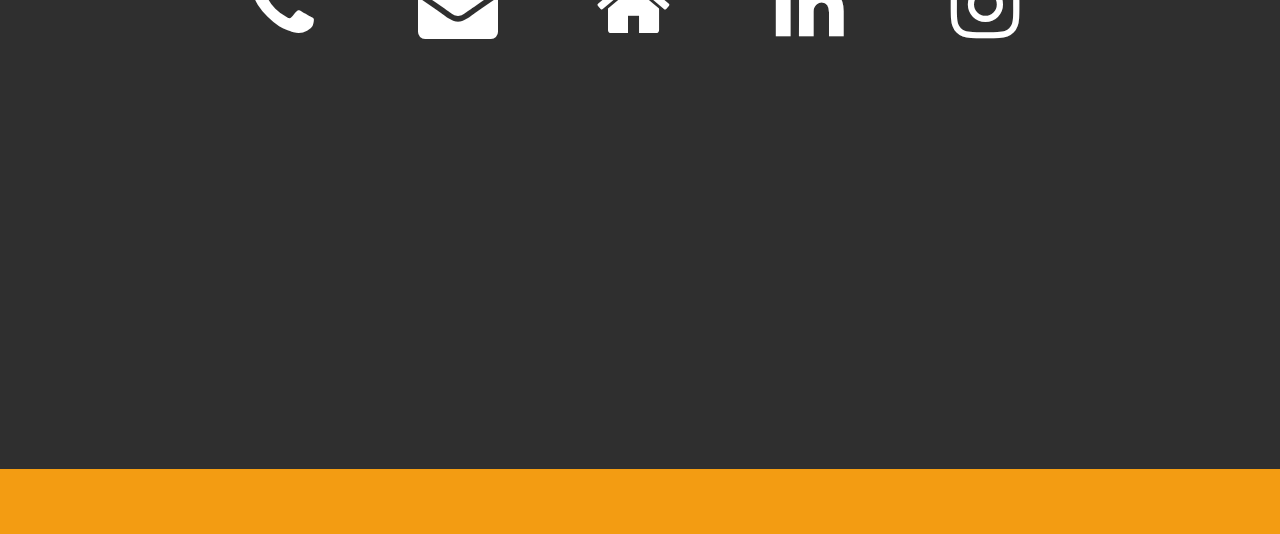
==== commit 083bf0de: "Fix space between resume" ====
--- a/index.html
+++ b/index.html
@@ -334,13 +334,15 @@
                     
                     <div class="team-member"><a class="fancybox" href="images/cvAnaVillarrealC.jpg"><img class=" thumb img-responsive img-circle"  src="images/resPic.jpg" width="190" alt=""></a></div>
 
+					<div class=" anaColorPdf text-center">
+					<br>
+					<a href = "cvAnaVillarrealWeb.pdf" class="navbar-btn btn-primary btn-lg btn" target="_blank" >  Download CV  </a>
+
+					</div>
 
                     
                      <!-- === download  === -->
-
-                                                
-                    </div>
-                    
+                  
               
 			</div><!-- /row -->
 		
@@ -349,13 +351,6 @@
 	
 
 
-<div class=" anaColorPdf text-center">
-<br>
-<a href = "cvAnaVillarrealWeb.pdf" class="navbar-btn btn-primary btn-lg btn" target="_blank" >  Download CV  </a>
-
-  <br>	
-  <br>	
-</div>
 
 
 
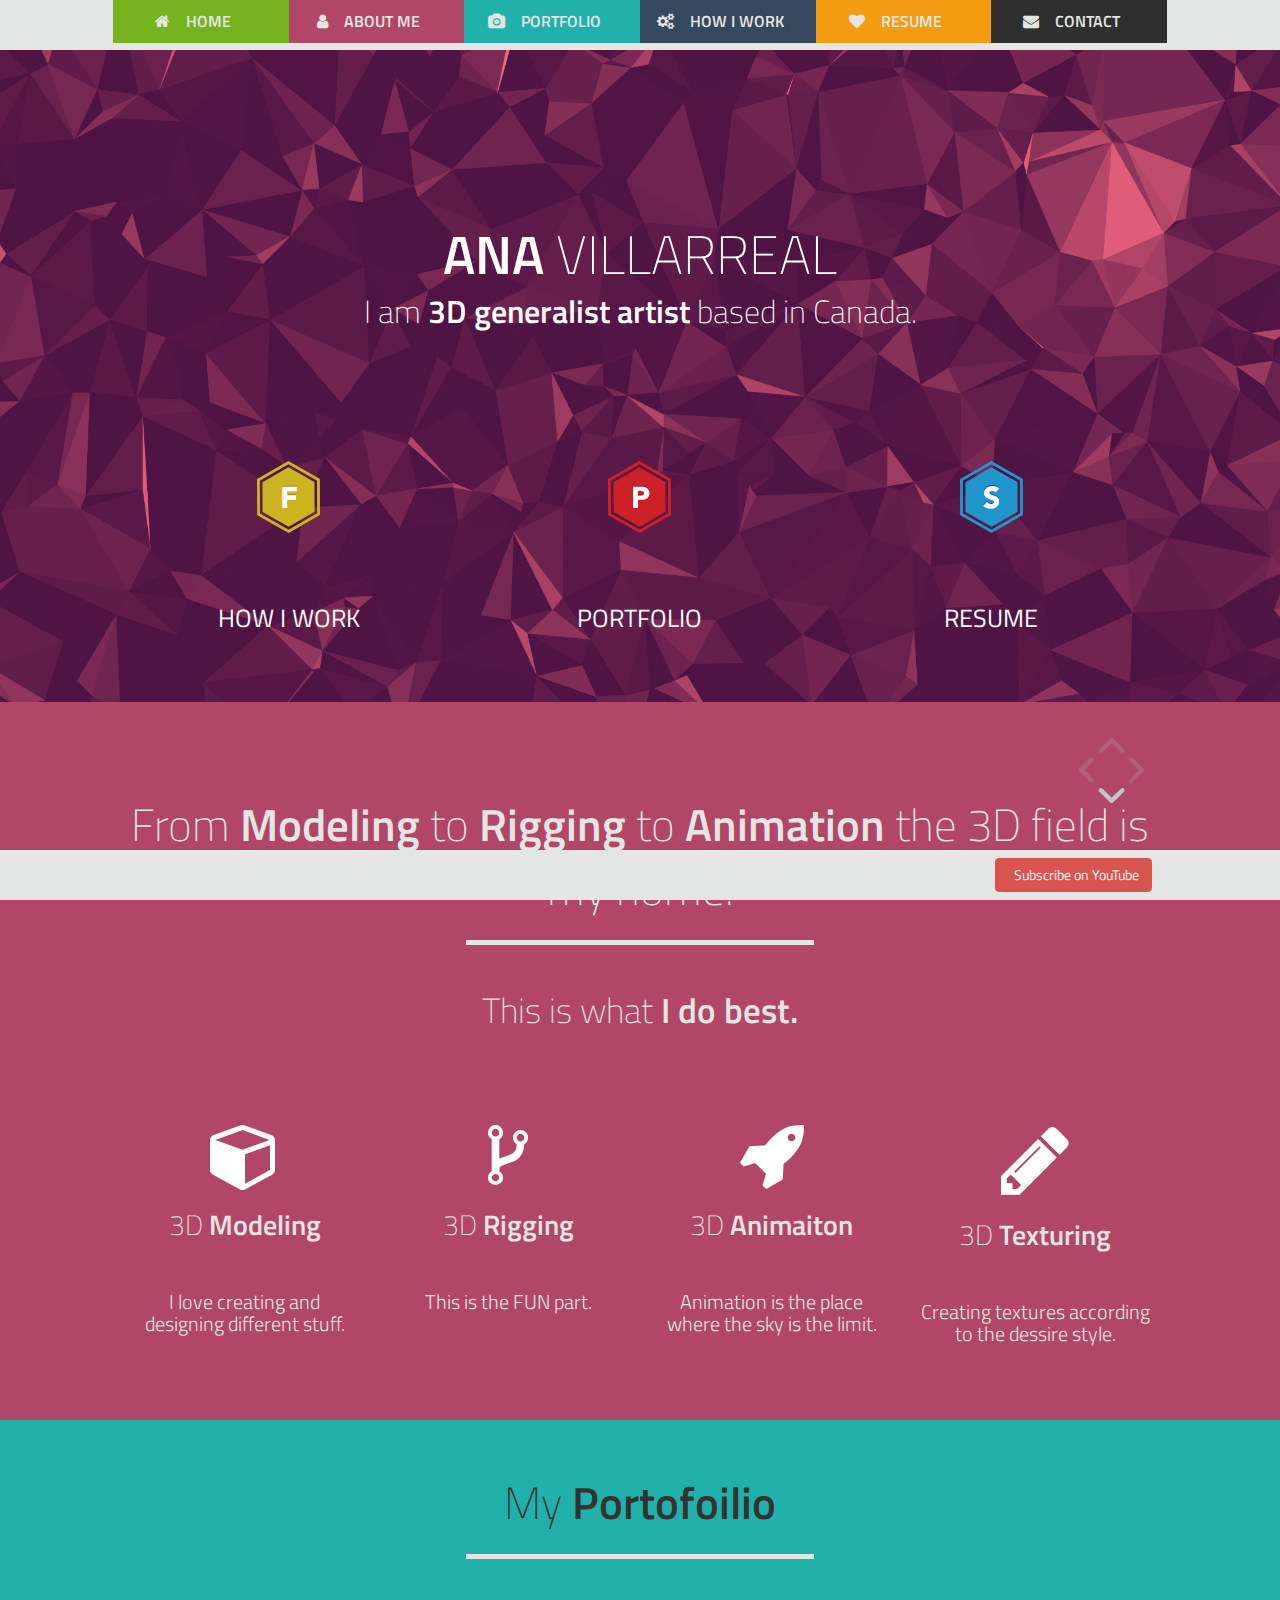
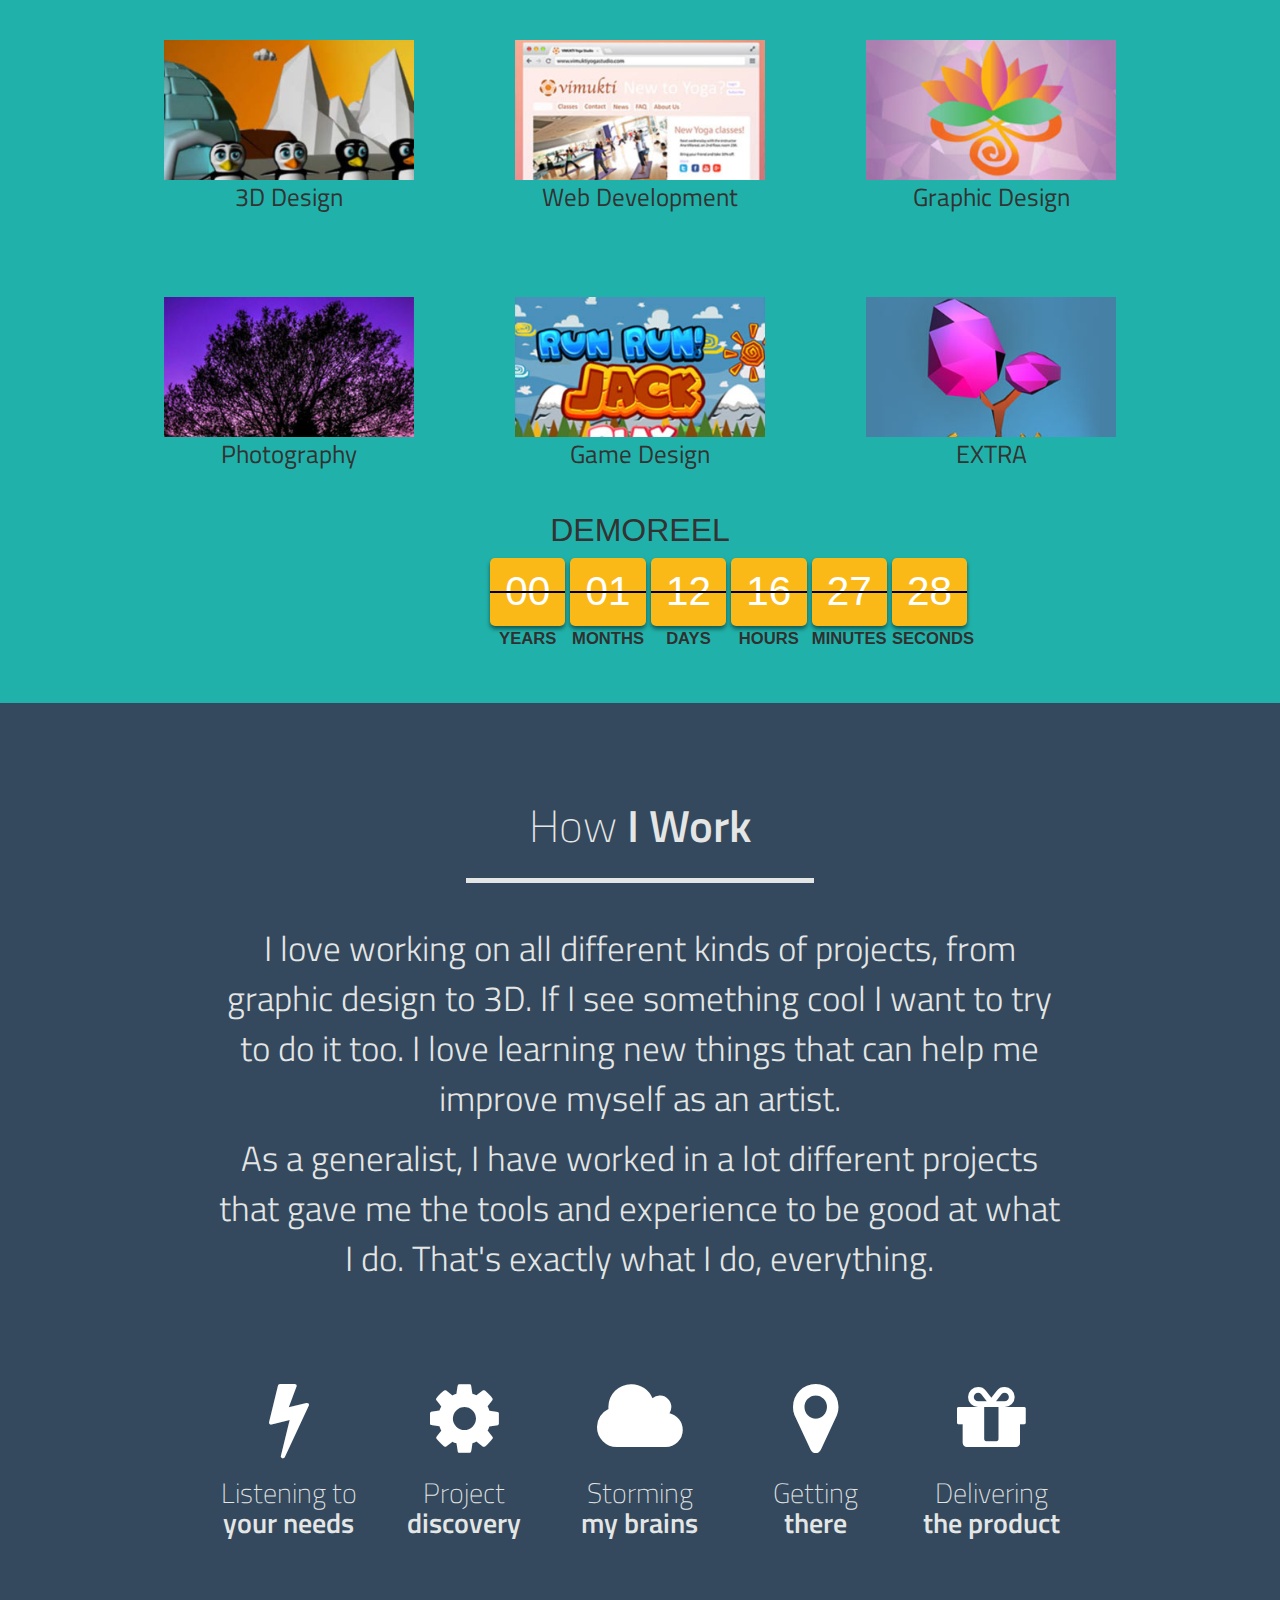
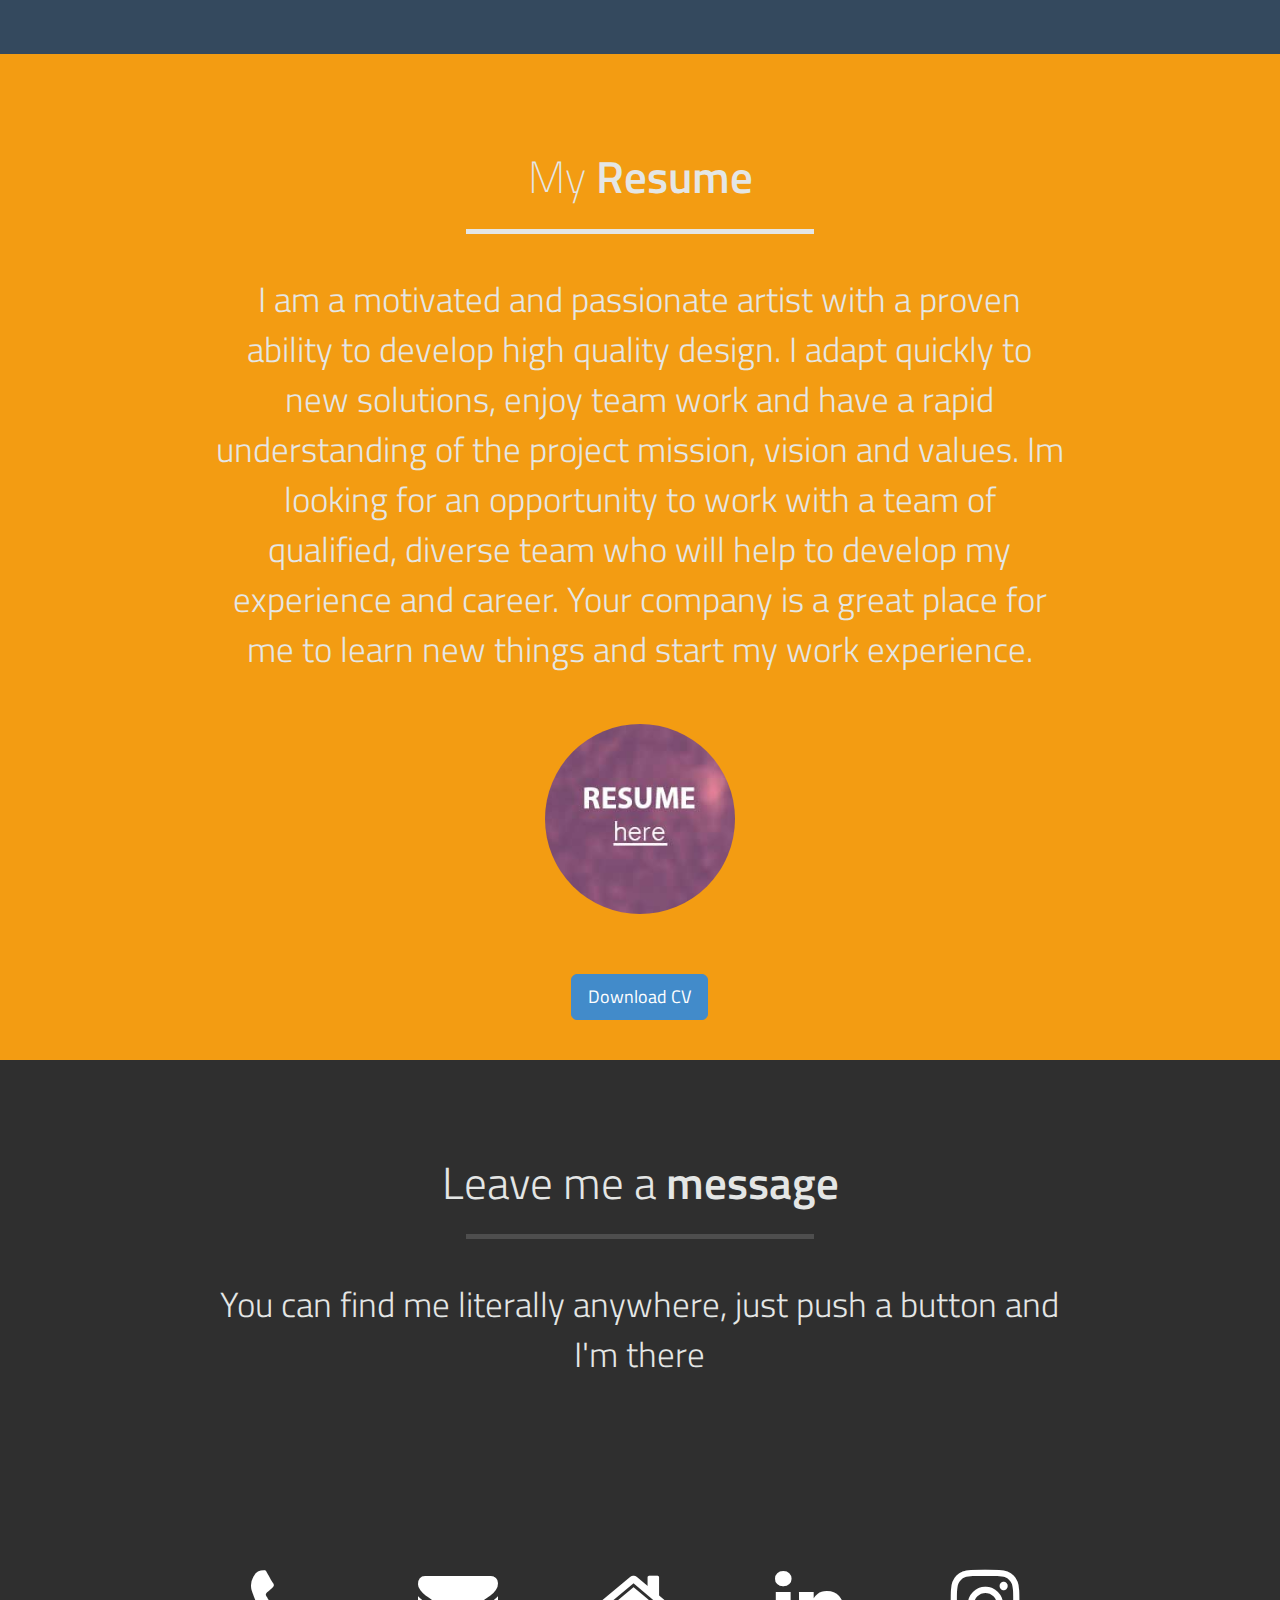
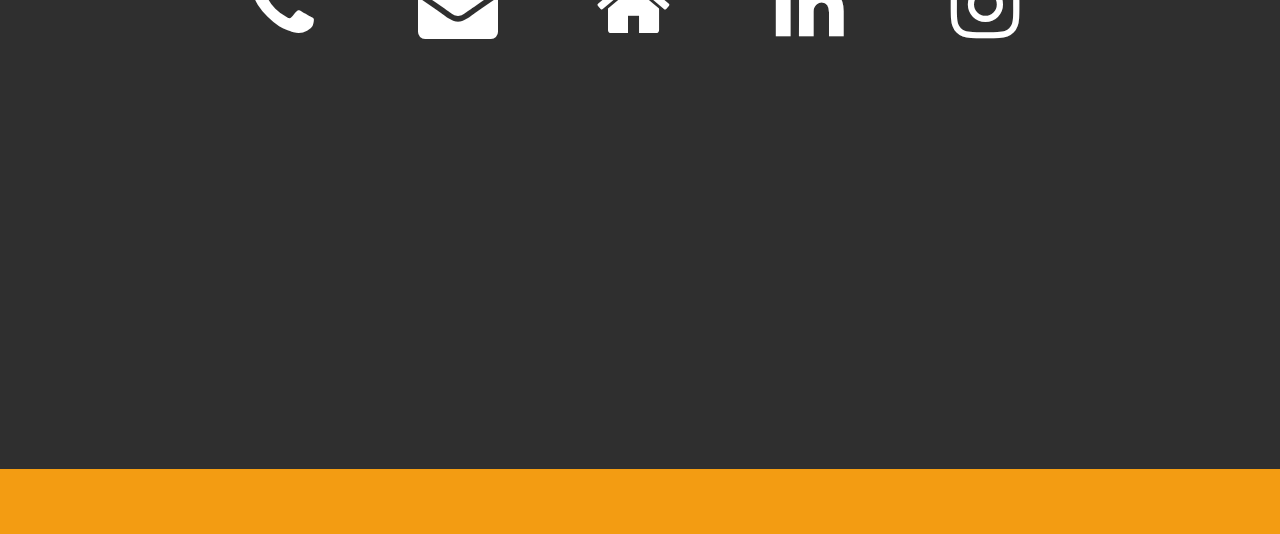
==== commit 43724175: "fix download link for resumed" ====
--- a/index.html
+++ b/index.html
@@ -336,7 +336,7 @@
 
 					<div class=" anaColorPdf text-center">
 					<br>
-					<a href = "cvAnaVillarrealWeb.pdf" class="navbar-btn btn-primary btn-lg btn" target="_blank" >  Download CV  </a>
+					<a href = "cvAnaVillarrealWeb.pdf" class="navbar-btn btn-primary btn-lg btn regular-link" target="_blank" >  Download CV  </a>
 
 					</div>
 
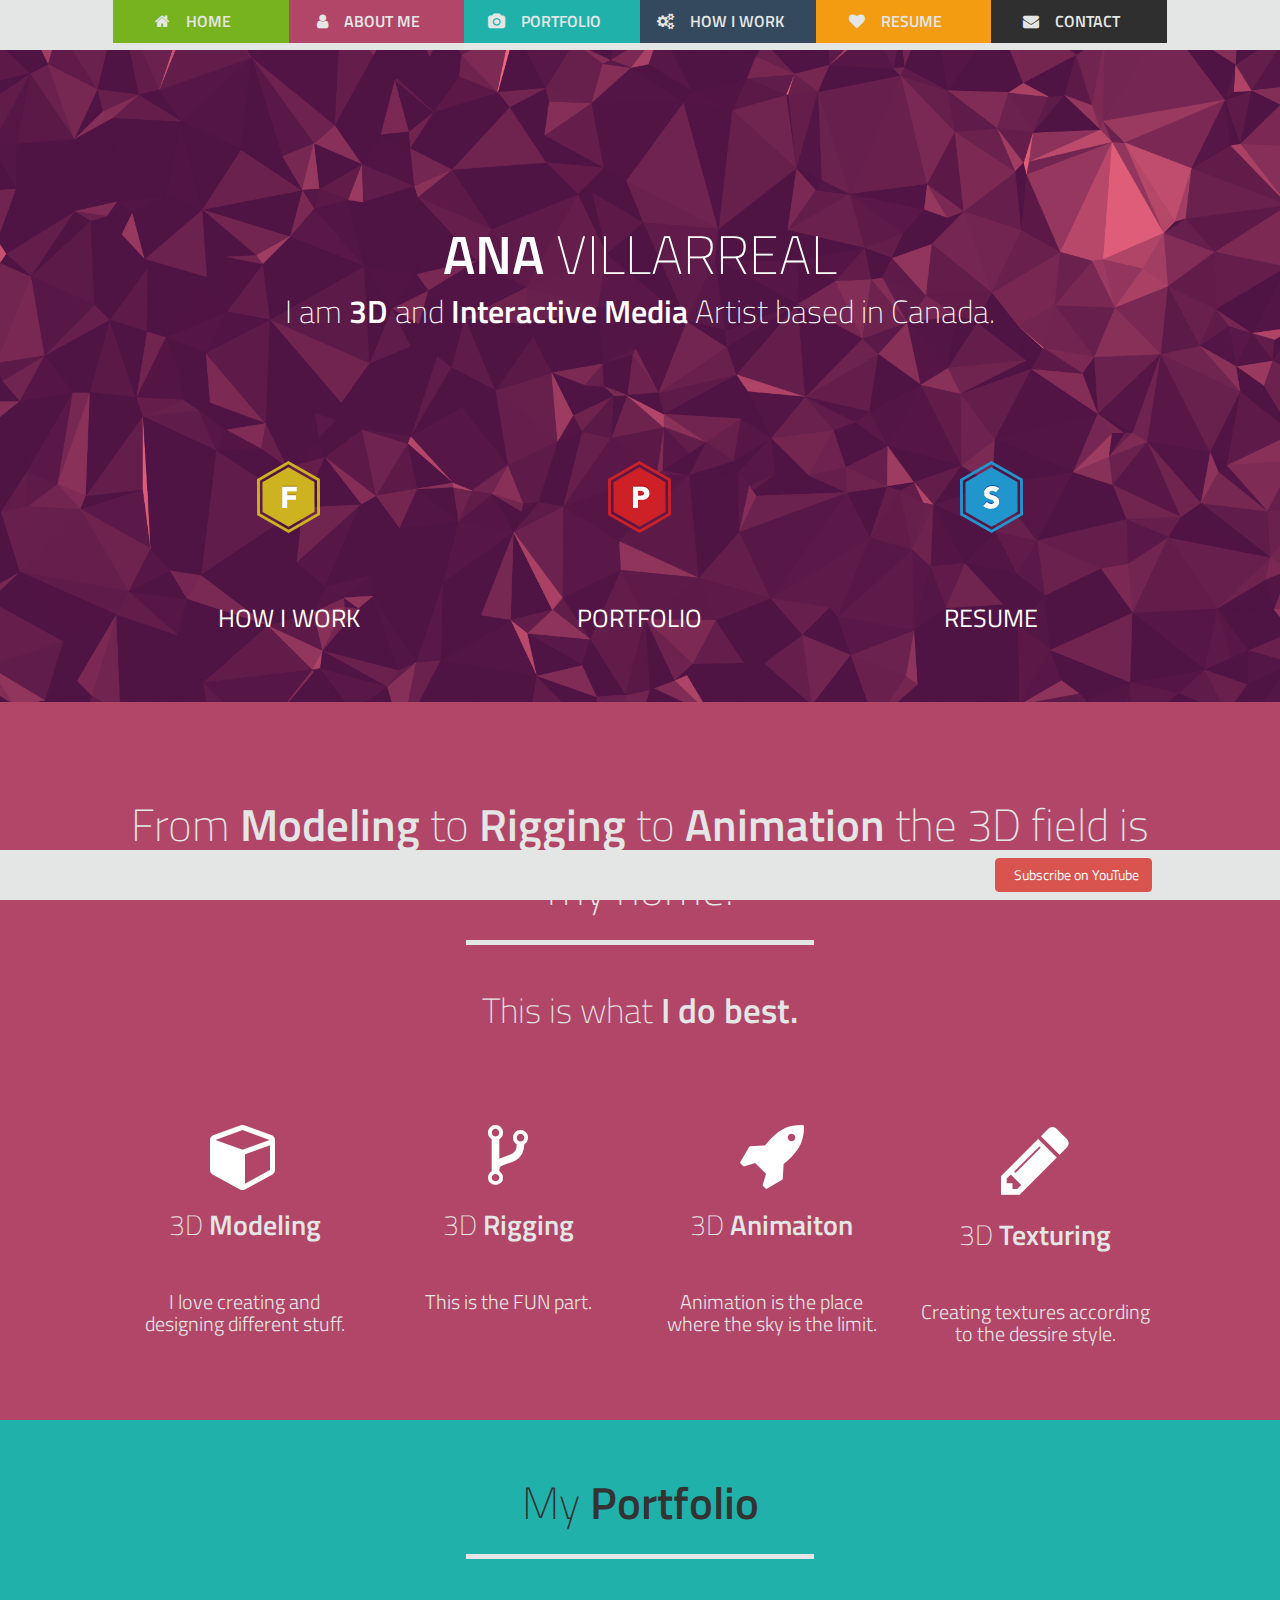
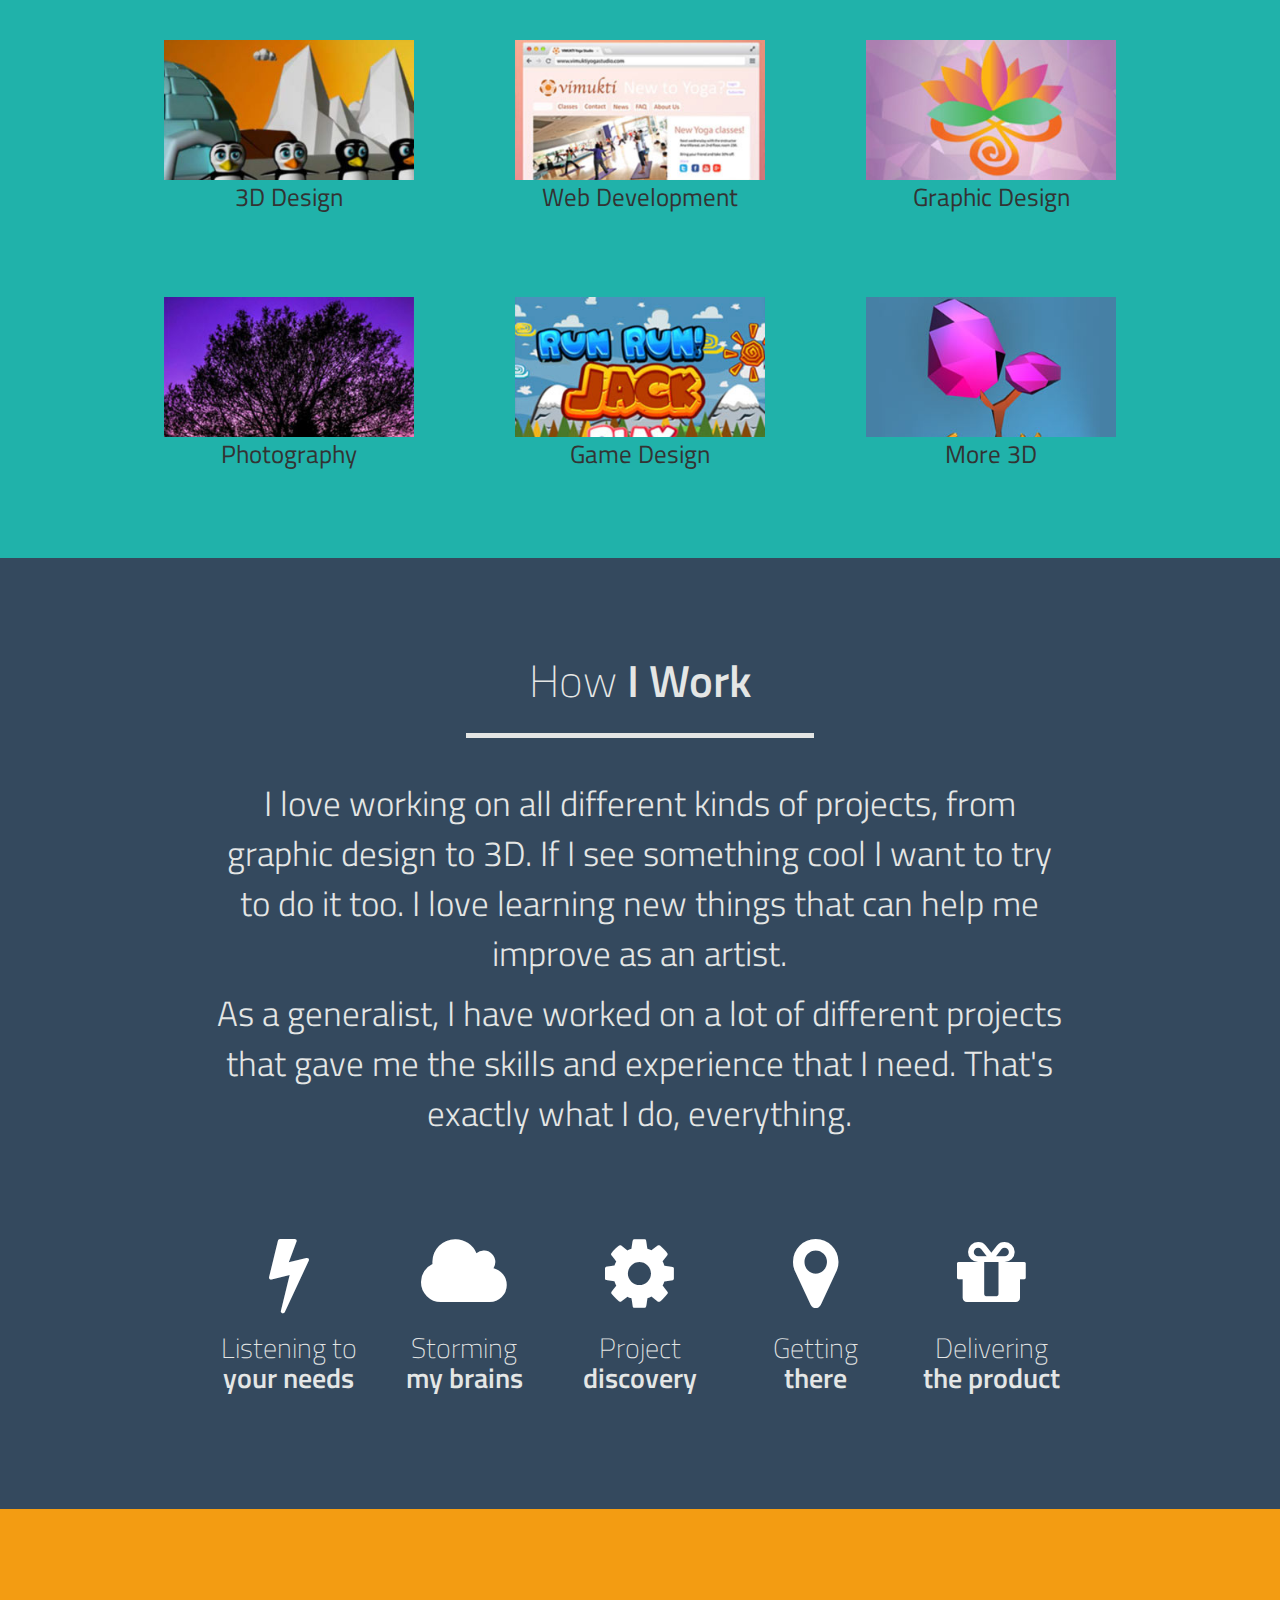
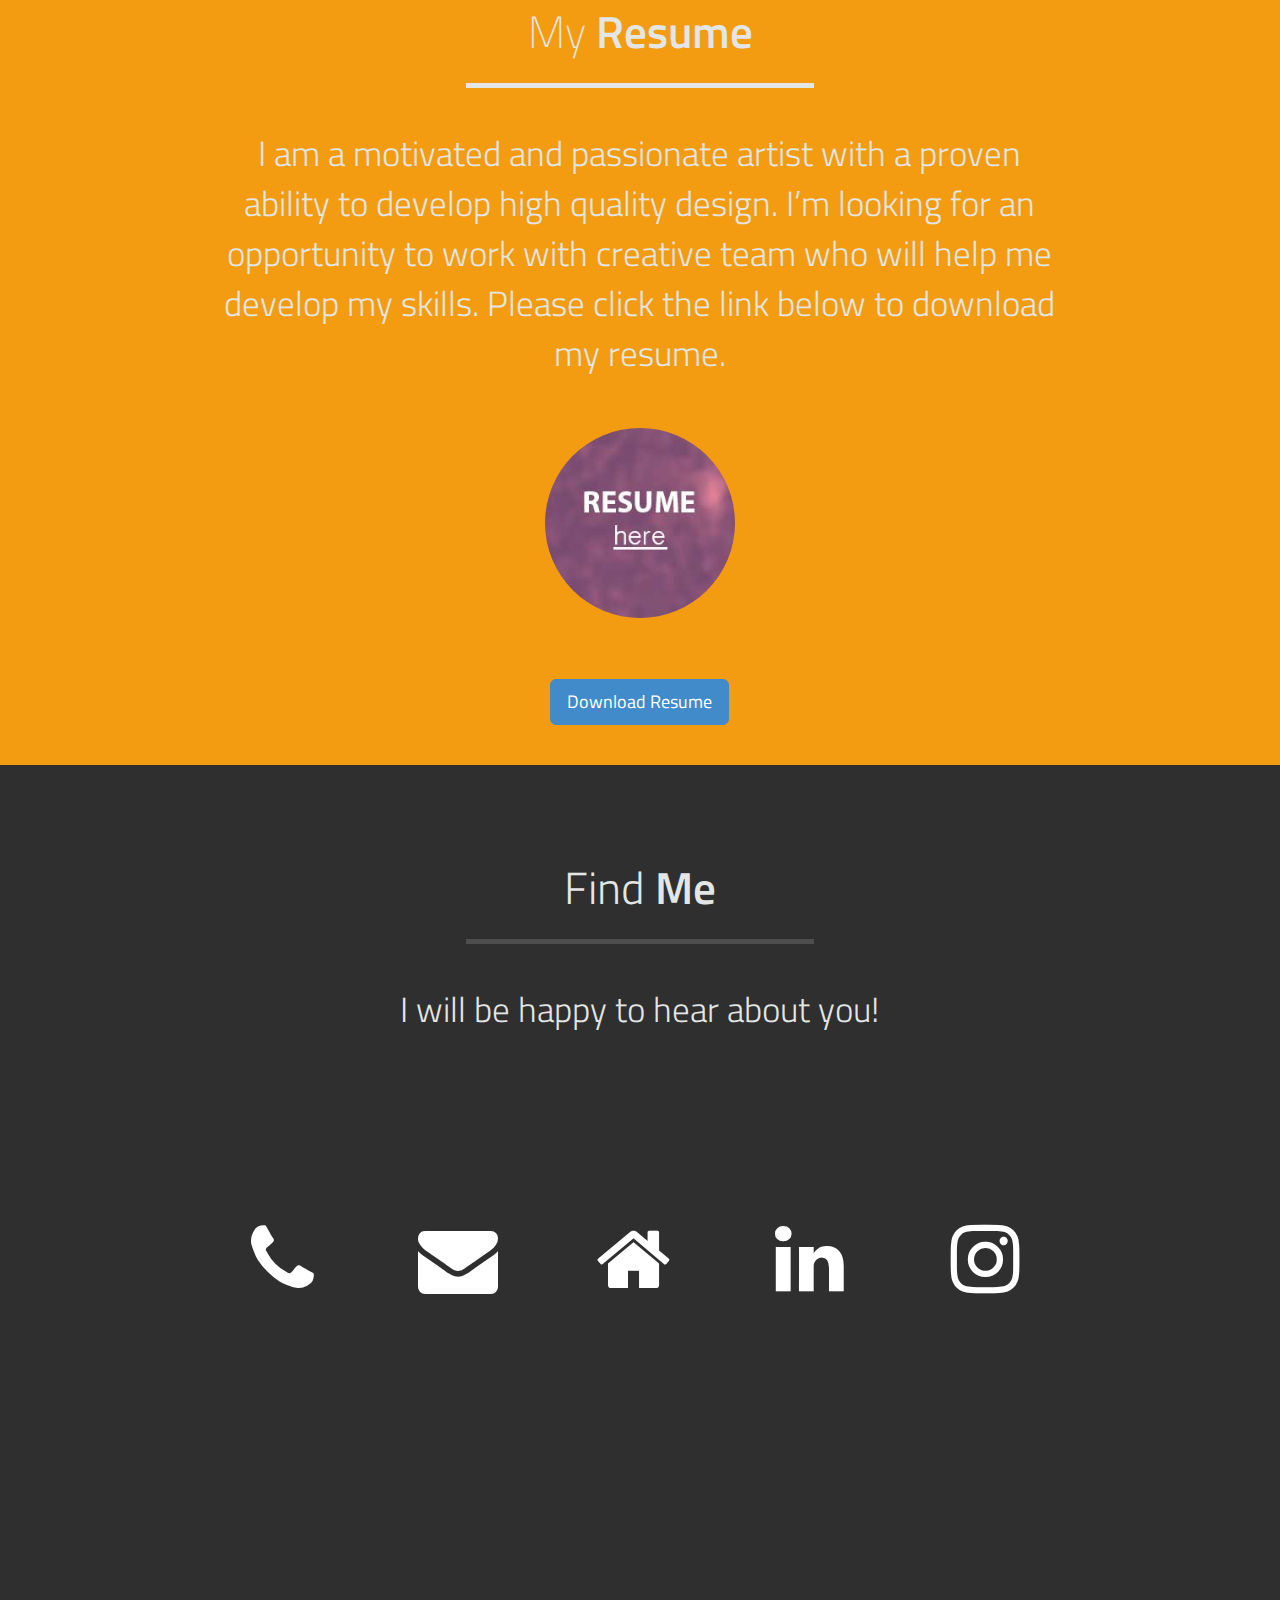
==== commit b406aae3: "Ian changes" ====
--- a/index.html
+++ b/index.html
@@ -79,13 +79,7 @@
 	</div><!-- /.navbar -->
 	
 	
-	<!-- === Arrows === -->
-	<div id="arrows">
-		<div id="arrow-up" class="disabled"></div>
-		<div id="arrow-down"></div>
-		<div id="arrow-left" class="disabled visible-lg"></div>
-		<div id="arrow-right" class="disabled visible-lg"></div>
-	</div><!-- /.arrows -->
+	
 	
 	
 	<!-- === MAIN Background === -->
@@ -94,7 +88,7 @@
 			<div id="home-row-1" class="row clearfix">
 				<div class="col-12">
 					<h1 class="font-semibold">ANA <span class="font-thin">VILLARREAL</span></h1>
-					<h4 class="font-thin">I am <span class="font-semibold">3D generalist artist</span> based in Canada.</h4>
+					<h4 class="font-thin">I am <span class="font-semibold">3D</span> and <span class="font-semibold">Interactive Media</span> Artist based in Canada.</h4>
 					<br>
 					<br>
 				</div><!-- /col-12 -->
@@ -160,7 +154,7 @@
 <div class="slide story" id="slide-15" data-slide="15">
 		<div class="container">
 			<div class="row title-row">
-				<div class="col-12 font-thin">My <span class="font-semibold"> Portofoilio </span></div>
+				<div class="col-12 font-thin">My <span class="font-semibold"> Portfolio </span></div>
 			</div><!-- /row -->
 
 			<div class="row line-row">
@@ -199,7 +193,7 @@
 
 				<div class="col-12 col-sm-4"> 
 					  <div class="home-hover navigation-slide"> <a class="regular-link" href="work_extra.html" ><img src="images/portfolio/ex/excover.jpg" alt="port"  width="250" height="250"></div></a>
-					<span>EXTRA</span>
+					<span>More 3D</span>
 				</div>
 
 			</div><!-- /row -->
@@ -208,7 +202,7 @@
 		</div><!-- /container -->
 
 		<br>
-	<div class="container">
+<!-- 	<div class="container">
 
 
 		<H2>DEMOREEL</H2>
@@ -248,7 +242,7 @@
 
 					</script>
 		</div>
-	</div>
+	</div> -->
 
 	</div><!-- /slide1 -->
 
@@ -272,9 +266,9 @@
 				<div class="col-sm-1 hidden-sm">&nbsp;</div>
 
 				<div class="col-12 col-sm-10 font-light">
-				<p>I love working on all different kinds of projects, from graphic design to 3D. If I see something cool I want to try to do it too. I love learning new things that can help me improve myself as an artist.</p>
-
-				<p>As a generalist, I have worked in a lot different projects that gave me the tools and experience to be good at what I do. That's exactly what I do, everything. </p>
+				<p>I love working on all different kinds of projects, from graphic design to 3D. If I see something cool I want to try to do it too. I love learning new things that can help me improve as an artist.</p>
+
+				<p>As a generalist, I have worked on a lot of different projects that gave me the skills and experience that I need. That's exactly what I do, everything. </p>
 
 				</div><!-- /row -->
 
@@ -288,16 +282,18 @@
 					<h2 class="font-thin">Listening to<br><span class="font-semibold" >your needs</span></h2>
 					<!-- <h4 class="font-thin">It is a long established fact that a reader will be distracted by the readable content of a page when looking at its layout.</h4>-->
 				</div><!-- /col12 -->
+				<div class="col-12 col-sm-2">
+					<p><i class="icon icon-cloud"></i></p>
+					<h2 class="font-thin">Storming<br><span class="font-semibold">my brains</span></h2>
+					<!-- <h4 class="font-thin">It is a long established fact that a reader will be distracted by the readable content of a page when looking at its layout.</h4>-->
+				</div><!-- /col12 -->
+
 				<div class="col-12 col-sm-2">
 					<p><i class="icon icon-cog"></i></p>
 					<h2 class="font-thin">Project<br><span class="font-semibold">discovery</span></h2>
 					<!-- <h4 class="font-thin">It is a long established fact that a reader will be distracted by the readable content of a page when looking at its layout.</h4>-->
 				</div>  <!-- /col12 -->
-				<div class="col-12 col-sm-2">
-					<p><i class="icon icon-cloud"></i></p>
-					<h2 class="font-thin">Storming<br><span class="font-semibold">my brains</span></h2>
-					<!-- <h4 class="font-thin">It is a long established fact that a reader will be distracted by the readable content of a page when looking at its layout.</h4>-->
-				</div><!-- /col12 -->
+				
 				<div class="col-12 col-sm-2">
 					<p><i class="icon icon-map-marker"></i></p>
 					<h2 class="font-thin">Getting<br><span class="font-semibold">there</span></h2>
@@ -325,7 +321,7 @@
 			</div><!-- /row -->
 			<div class="row subtitle-row">
 				<div class="col-sm-1 hidden-sm">&nbsp;</div>
-				<div class="col-12 col-sm-10 font-light">I am a motivated and passionate artist with a proven ability to develop high quality design. I adapt quickly to new solutions, enjoy team work and have a rapid understanding of the project mission, vision and values. Im looking for an opportunity to work with a team of qualified, diverse team who will help to develop my experience and career. Your company is a great place for me to learn new things and start my work experience.<br/>
+				<div class="col-12 col-sm-10 font-light">I am a motivated and passionate artist with a proven ability to develop high quality design. I’m looking for an opportunity to work with creative team who will help me develop my skills. Please click the link below to download my resume.<br/>
                     <br>
                 
                     
@@ -336,7 +332,7 @@
 
 					<div class=" anaColorPdf text-center">
 					<br>
-					<a href = "cvAnaVillarrealWeb.pdf" class="navbar-btn btn-primary btn-lg btn regular-link" target="_blank" >  Download CV  </a>
+					<a href = "cvAnaVillarrealWeb.pdf" class="navbar-btn btn-primary btn-lg btn regular-link" target="_blank" >  Download Resume  </a>
 
 					</div>
 
@@ -359,36 +355,36 @@
 	<div class="slide story" id="slide-6" data-slide="6">
 		<div class="container">
 			<div class="row title-row">
-				<div class="col-12 font-light">Leave me a <span class="font-semibold">message</span></div>
+				<div class="col-12 font-light">Find<span class="font-semibold"> Me</span></div>
 			</div><!-- /row -->
 			<div class="row line-row">
 				<div class="hr">&nbsp;</div>
 			</div><!-- /row -->
 			<div class="row subtitle-row">
 				<div class="col-sm-1 hidden-sm">&nbsp;</div>
-				<div class="col-12 col-sm-10 font-light">You can find me literally anywhere, just push a button and I'm there</div>
+				<div class="col-12 col-sm-10 font-light">I will be happy to hear about you!</div>
 				<div class="col-sm-1 hidden-sm">&nbsp;</div>
 			</div><!-- /row -->
 			<div id="contact-row-4" class="row">
 				<div class="col-sm-1 hidden-sm">&nbsp;</div>
 				<div class="col-12 col-sm-2 with-hover-text">
-					<p><a target="_blank" href="#"><i class="icon icon-phone"></i></a></p>
+					<p><a><i class="icon icon-phone"></i></a></p>
 					<span class="hover-text font-light ">+1-807-355-8105</span>
 				</div><!-- /col12 -->
 				<div class="col-12 col-sm-2 with-hover-text">
-					<p><a target="_blank" href="mailto:anavillarreal113@gmail.com?Subject=Website%20Mail"><i class="icon icon-envelope"></i></a></p>
+					<p><a target="email" href="mailto:anavillarreal113@gmail.com?Subject=Website%20Mail"><i class="icon icon-envelope"></i></a></p>
 					<span class="hover-text font-light "> anavillarreal113<br>@gmail.com</span>
 				</div><!-- /col12 -->
 				<div class="col-12 col-sm-2 with-hover-text">
-					<p><a target="_blank" href="#"><i class="icon icon-home"></i></a></p>
+					<p><a target="googlemaps" href="https://goo.gl/maps/Owy0S"><i class="icon icon-home"></i></a></p>
 					<span class="hover-text font-light ">Ontario, Canada</span>
 				</div><!-- /col12 -->
 				<div class="col-12 col-sm-2 with-hover-text">
-					<p><a target="_blank" href="http://ca.linkedin.com/pub/ana-villarreal/80/88b/61a"><i class="icon icon-linkedin"></i></a></p>
+					<p><a target="LinkedIn" href="http://ca.linkedin.com/pub/ana-villarreal/80/88b/61a"><i class="icon icon-linkedin"></i></a></p>
 					<span class="hover-text font-light ">LinkedIn</span>
 				</div><!-- /col12 -->
 				<div class="col-12 col-sm-2 with-hover-text">
-					<p><a target="_blank" href="http://instagram.com/akv_design"><i class="icon icon-instagram"></i></a></p>
+					<p><a target="intragram" href="http://instagram.com/akv_design"><i class="icon icon-instagram"></i></a></p>
 					<span class="hover-text font-light ">@akv_design</span>
 				</div><!-- /col12 -->
 				<div class="col-sm-1 hidden-sm">&nbsp;</div>
--- a/css/style.css
+++ b/css/style.css
@@ -731,66 +731,6 @@
 	z-index: 999;
 }
 
-#arrows {
-	bottom: 10%;
-	height: 80px;
-	position: fixed;
-	right: 10%;
-	width: 80px;
-	z-index: 1000;
-}
-
-#arrows div {
-	background-image: url('../images/website-arrows.png');
-	cursor: pointer;
-	height: 30px;
-	position: absolute;
-	width: 30px;
-}
-
-#arrows div.disabled {
-	cursor: default;
-}
-
-#arrow-up {
-	background-position: 30px 0;
-	left: 25px;
-	top: 0;
-}
-
-#arrow-up.disabled {
-	background-position: 0 0;
-}
-
-#arrow-down {
-	background-position: 30px -30px;
-	left: 25px;
-	bottom: 0;
-}
-
-#arrow-down.disabled {
-	background-position: 0 -30px;
-}
-
-#arrow-left {
-	background-position: 30px -60px;
-	left: 0;
-	top: 25px;
-}
-
-#arrow-left.disabled {
-	background-position: 0 -60px;
-}
-
-#arrow-right {
-	background-position: 30px -90px;
-	right: 0;
-	top: 25px;
-}
-
-#arrow-right.disabled {
-	background-position: 0 -90px;
-}
 
 .navigation-slide {
 	cursor: pointer;
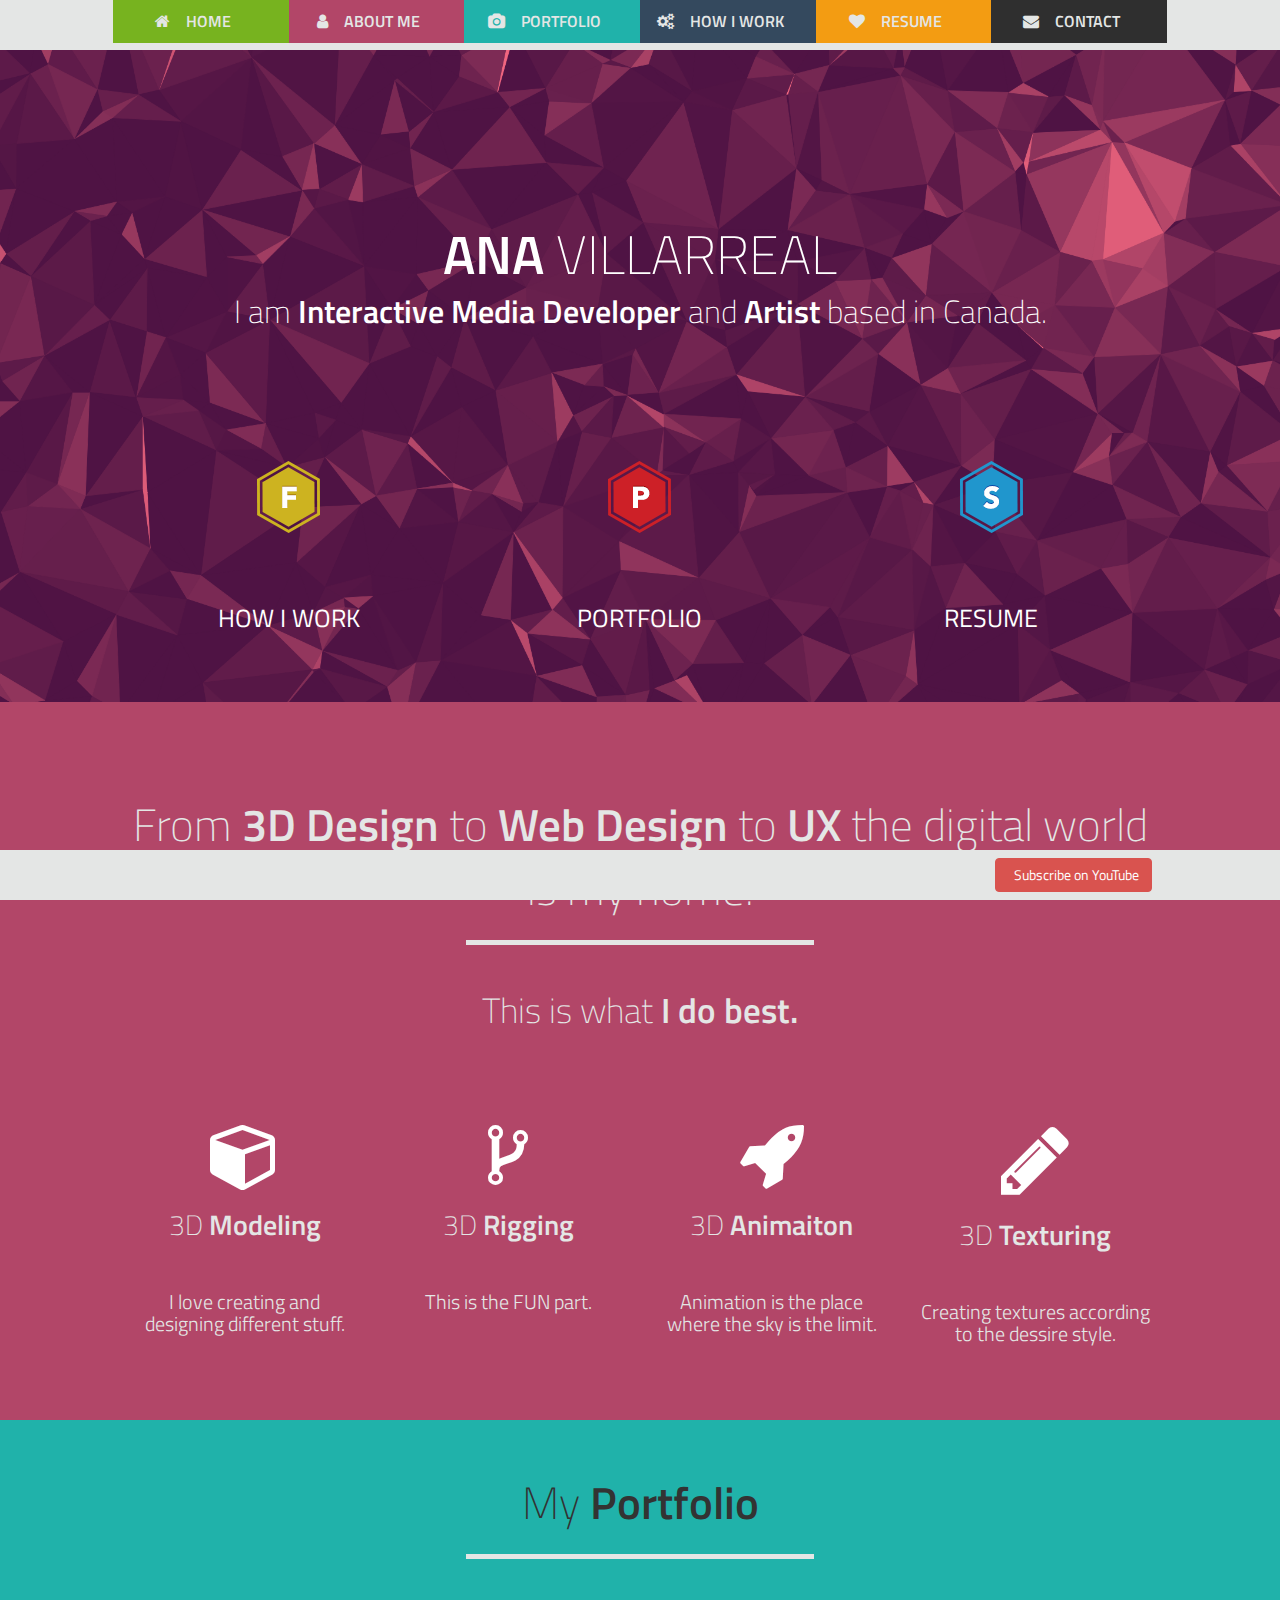
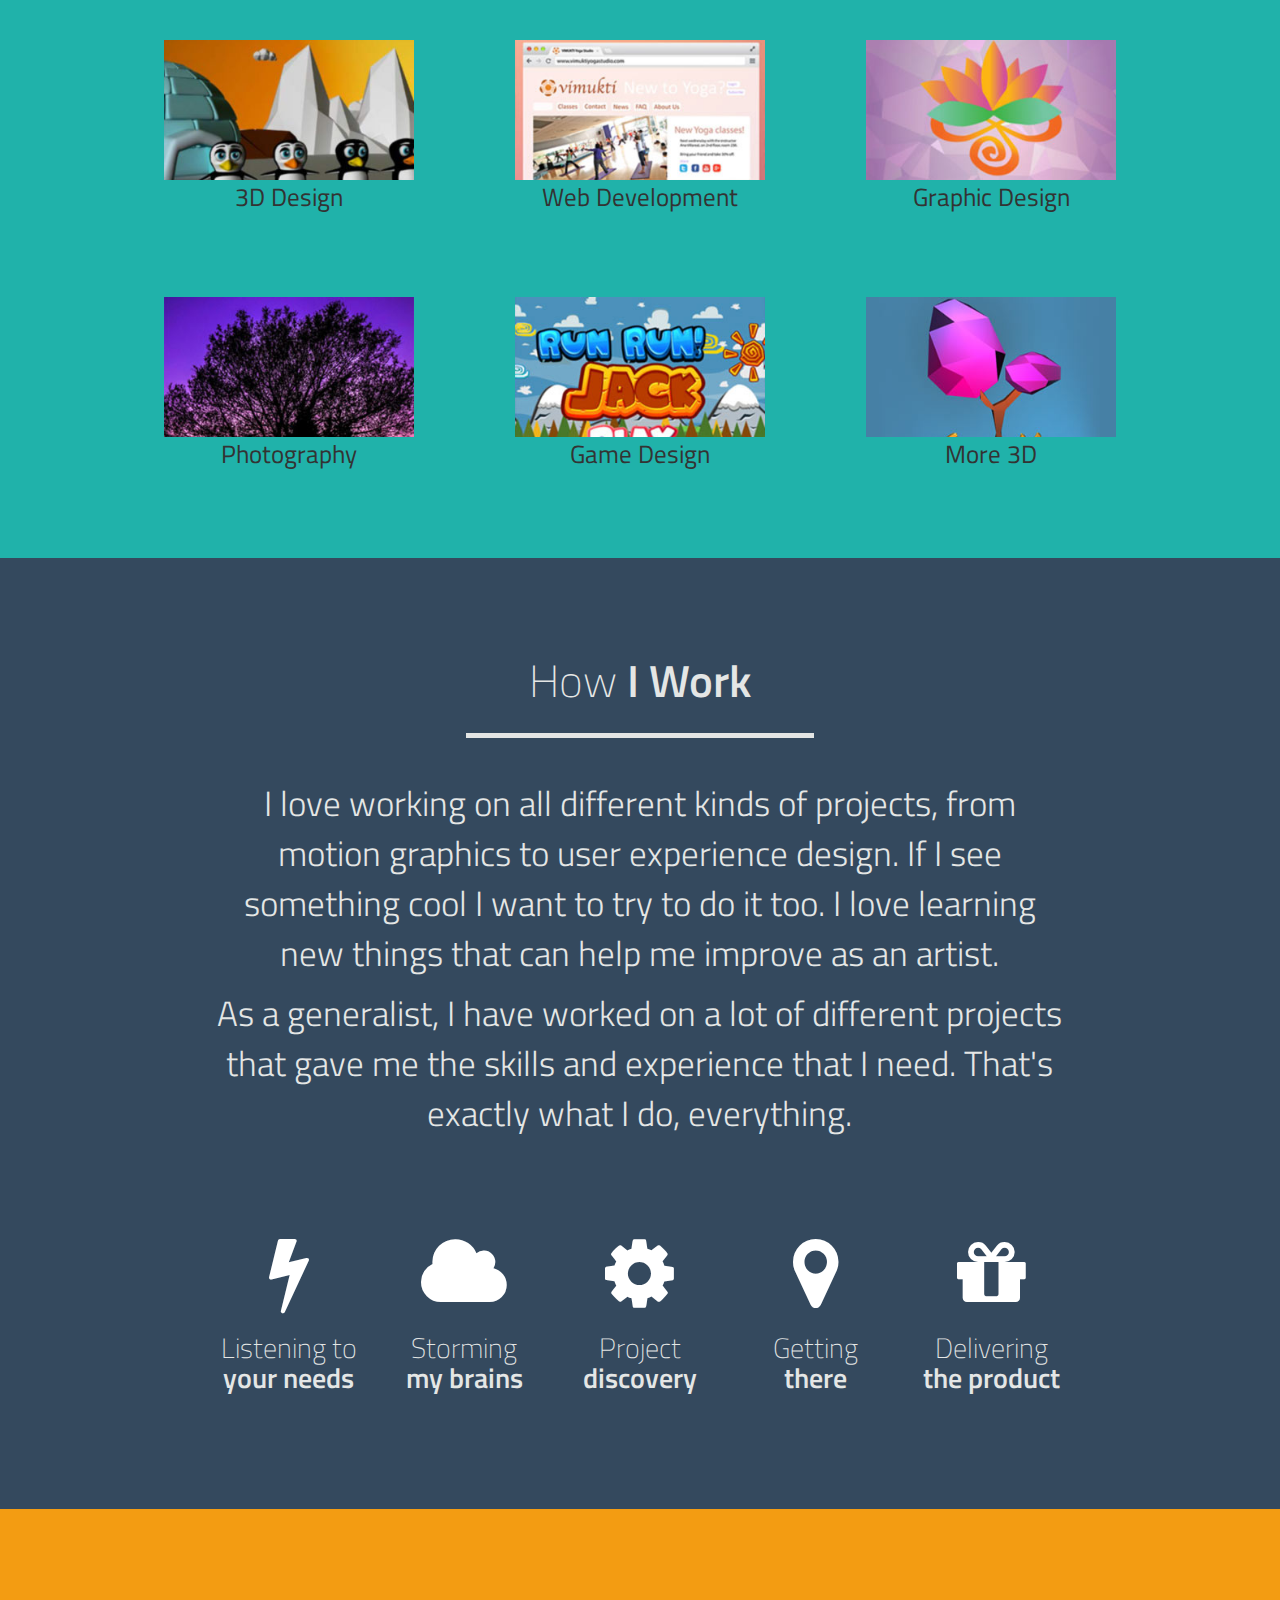
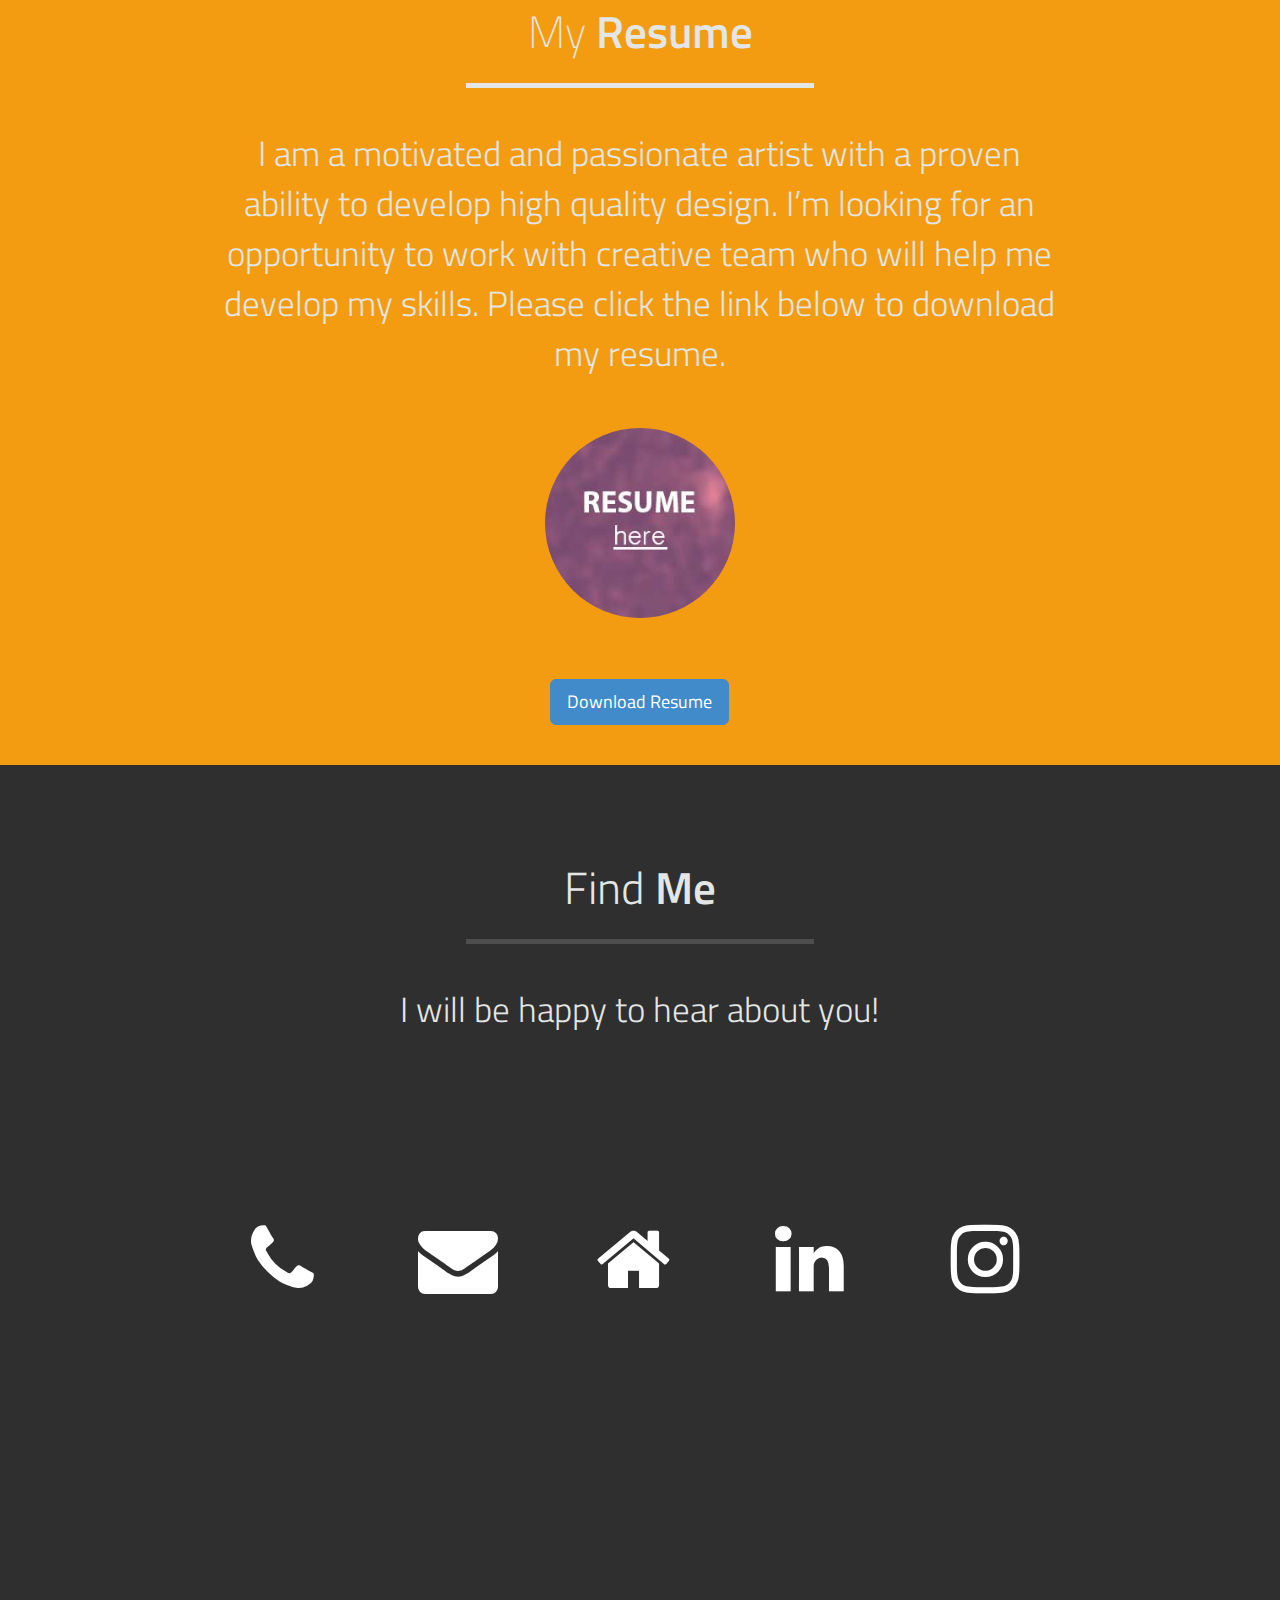
==== commit 2ae25eaf: "from 3d to everything" ====
--- a/index.html
+++ b/index.html
@@ -88,7 +88,7 @@
 			<div id="home-row-1" class="row clearfix">
 				<div class="col-12">
 					<h1 class="font-semibold">ANA <span class="font-thin">VILLARREAL</span></h1>
-					<h4 class="font-thin">I am <span class="font-semibold">3D</span> and <span class="font-semibold">Interactive Media</span> Artist based in Canada.</h4>
+					<h4 class="font-thin">I am <span class="font-semibold"></span> <span class="font-semibold">Interactive Media Developer</span> and <span class="font-semibold"> Artist </span> based in Canada.</h4>
 					<br>
 					<br>
 				</div><!-- /col-12 -->
@@ -105,7 +105,7 @@
 	<div class="slide story" id="slide-2" data-slide="2">
 		<div class="container">
 			<div class="row title-row">
-				<div class="col-12 font-thin">From <span class="font-semibold"> Modeling </span>to <span class="font-semibold">Rigging</span> to <span class="font-semibold">Animation</span> the 3D field is my home.</div>
+				<div class="col-12 font-thin">From <span class="font-semibold"> 3D Design </span>to <span class="font-semibold">Web Design</span> to <span class="font-semibold">UX</span> the digital world is my home.</div>
 			</div><!-- /row -->
 			<div class="row line-row">
 				<div class="hr">&nbsp;</div>
@@ -266,7 +266,7 @@
 				<div class="col-sm-1 hidden-sm">&nbsp;</div>
 
 				<div class="col-12 col-sm-10 font-light">
-				<p>I love working on all different kinds of projects, from graphic design to 3D. If I see something cool I want to try to do it too. I love learning new things that can help me improve as an artist.</p>
+				<p>I love working on all different kinds of projects, from motion graphics to user experience design. If I see something cool I want to try to do it too. I love learning new things that can help me improve as an artist.</p>
 
 				<p>As a generalist, I have worked on a lot of different projects that gave me the skills and experience that I need. That's exactly what I do, everything. </p>
 
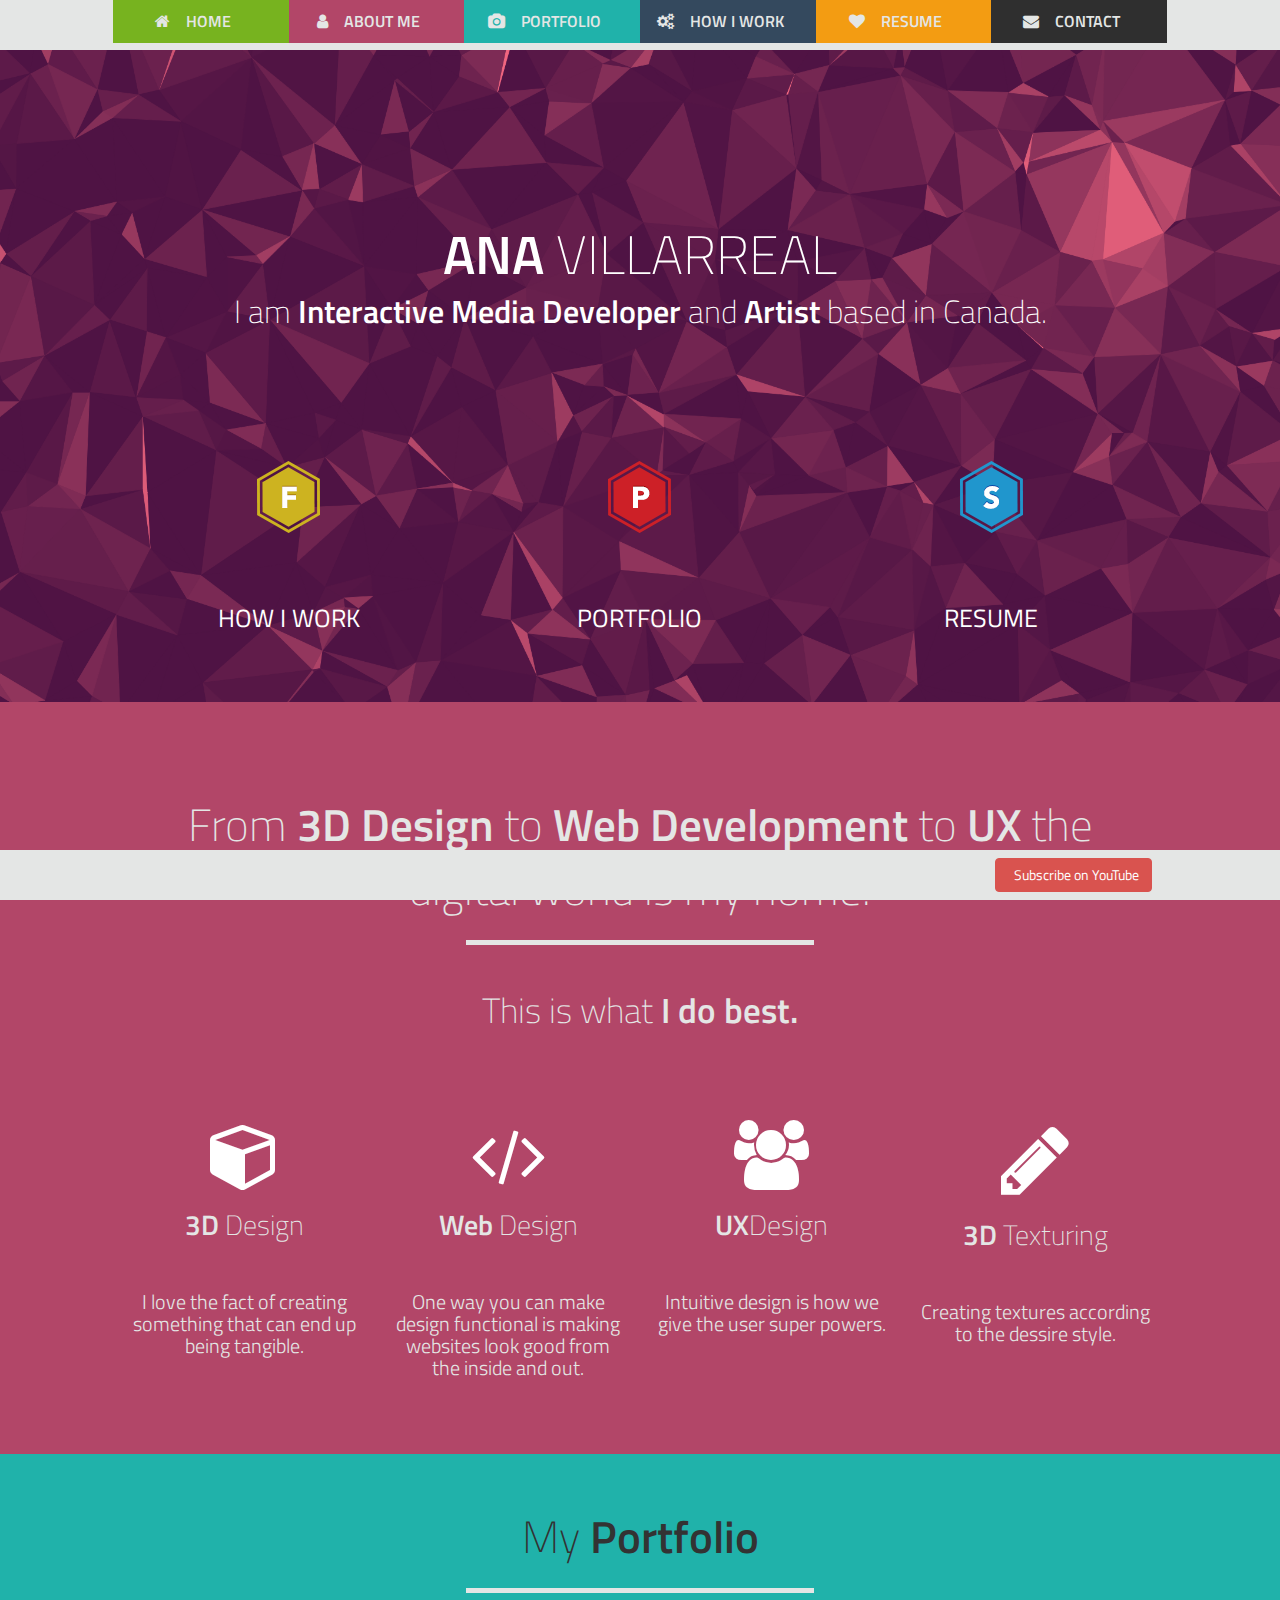
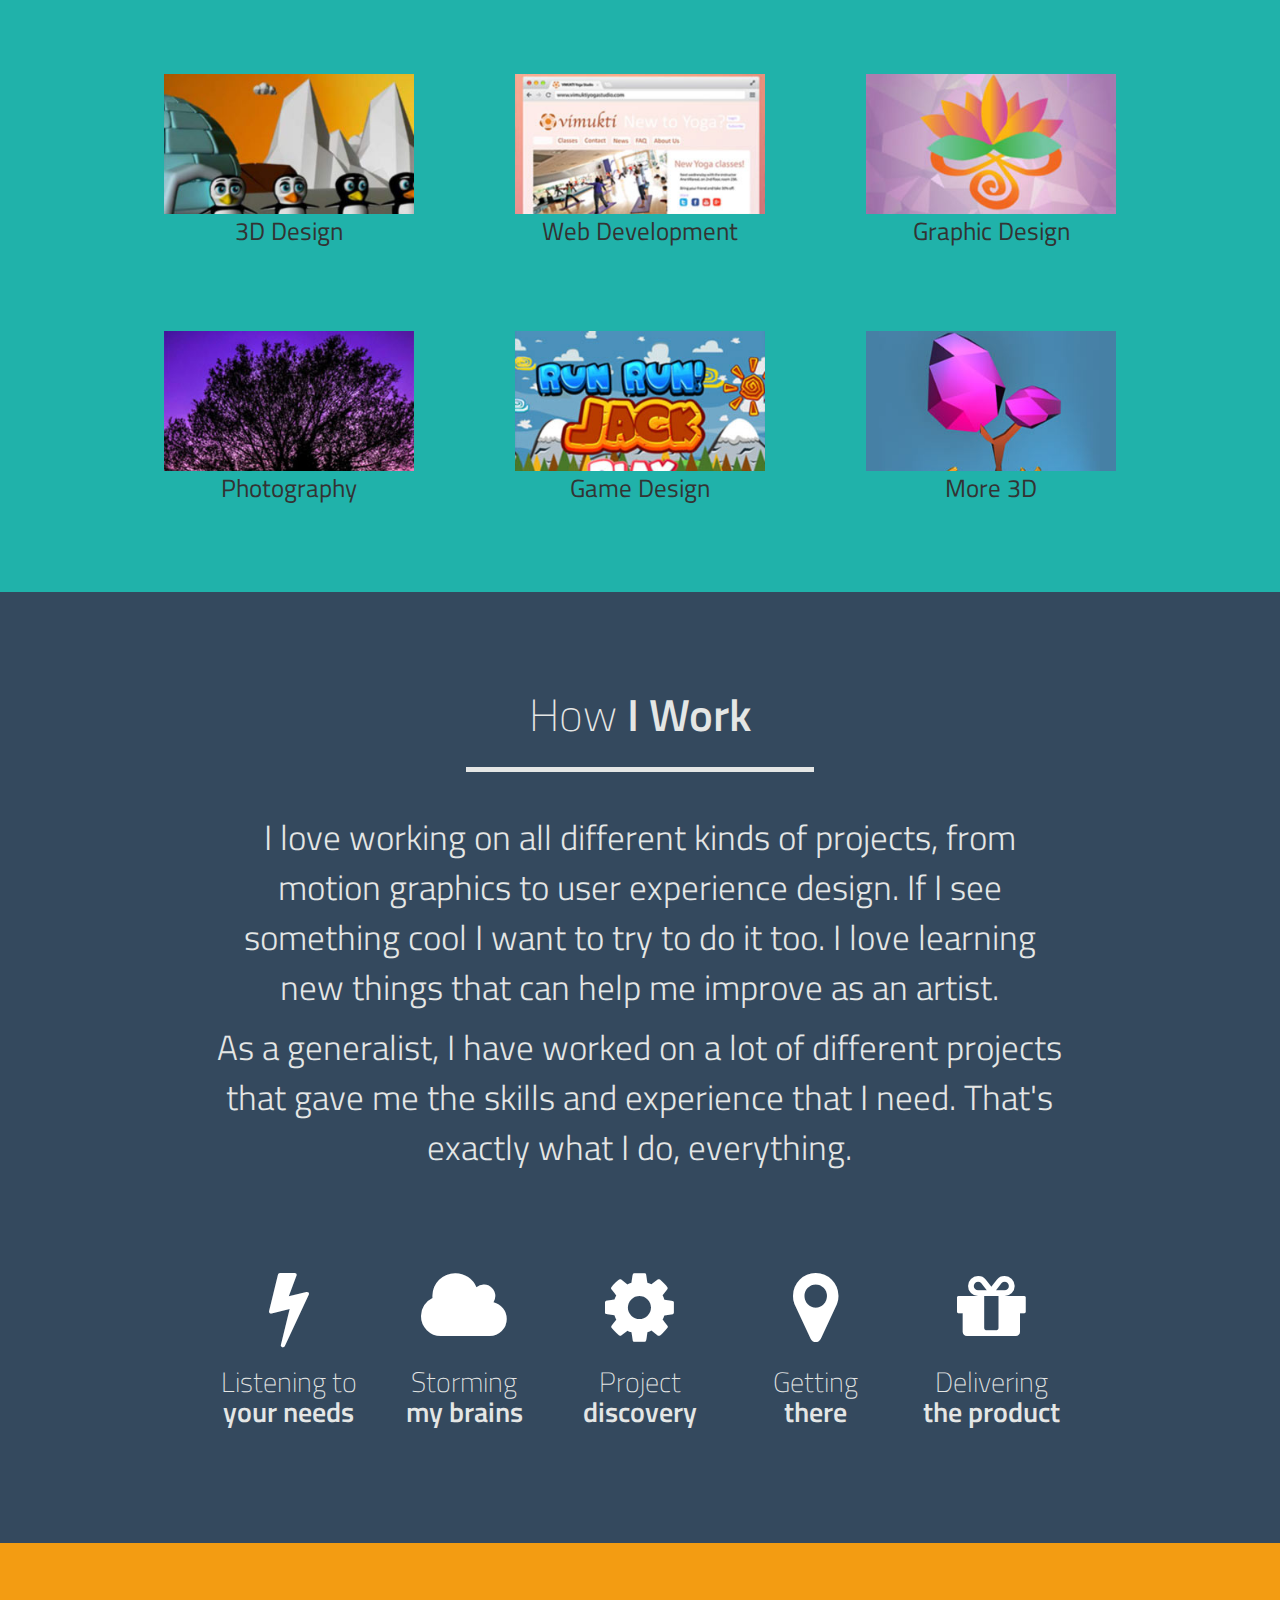
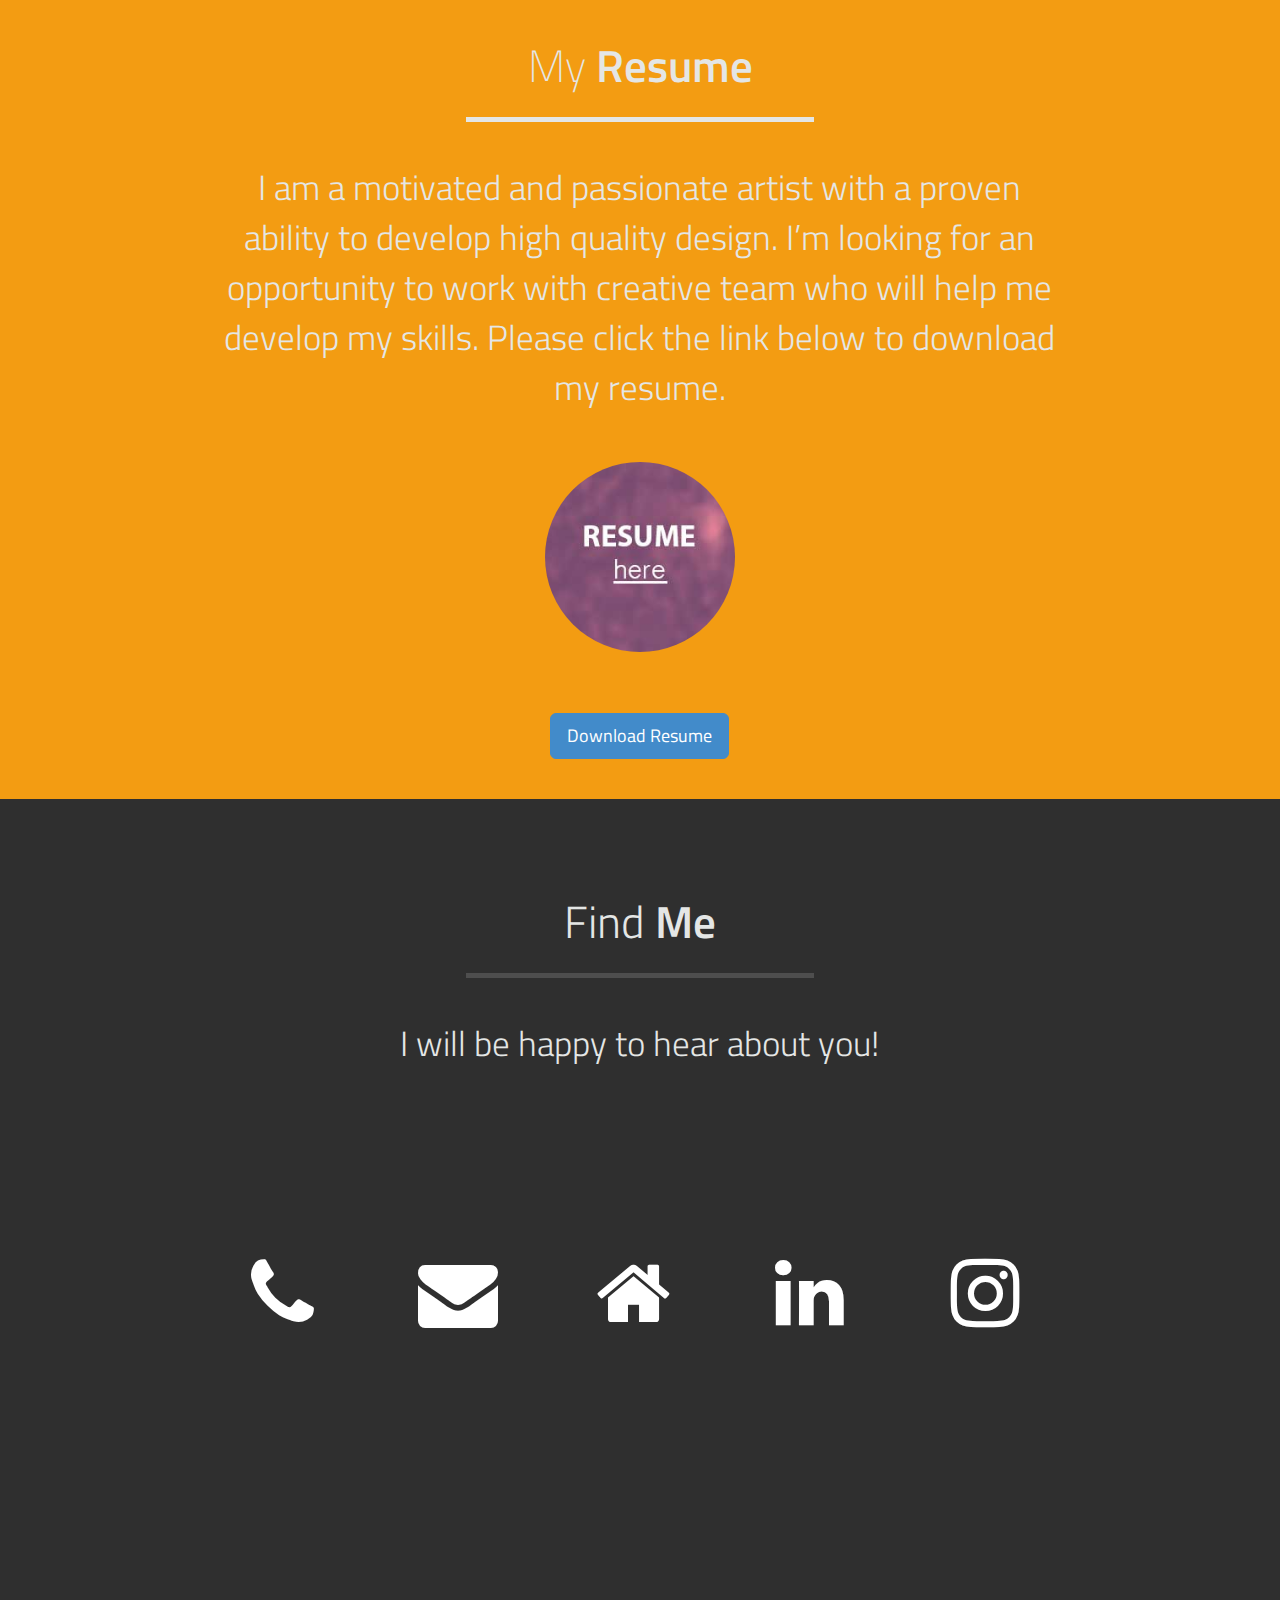
==== commit 3bd7e8ad: "icon change" ====
--- a/index.html
+++ b/index.html
@@ -105,7 +105,7 @@
 	<div class="slide story" id="slide-2" data-slide="2">
 		<div class="container">
 			<div class="row title-row">
-				<div class="col-12 font-thin">From <span class="font-semibold"> 3D Design </span>to <span class="font-semibold">Web Design</span> to <span class="font-semibold">UX</span> the digital world is my home.</div>
+				<div class="col-12 font-thin">From <span class="font-semibold"> 3D Design </span>to <span class="font-semibold">Web Development</span> to <span class="font-semibold">UX</span> the digital world is my home.</div>
 			</div><!-- /row -->
 			<div class="row line-row">
 				<div class="hr">&nbsp;</div>
@@ -119,22 +119,22 @@
 					<!-- HACER UN REDDER DE WIREFRAM EN PNG ! -->
 					<!-- HACER UN REDDER DE WIREFRAM EN PNG ! -->
 					<p><i class="fa fa-cube fa-5x"></i> </p>
-					<h2 class="font-thin">3D <span class="font-semibold">Modeling</span></h2>
-					<h4 class="font-thin"> I love creating and designing different stuff.</h4>
+					<h2 class="font-semibold">3D <span class="font-thin">Design</span></h2>
+					<h4 class="font-thin"> I love the fact of creating something that can end up being tangible.</h4>
 				</div><!-- /col12 -->
 				<div class="col-12 col-lg-3 col-sm-6">
-					<p><i class="fa fa-code-fork fa-5x"></i></p>
-					<h2 class="font-thin">3D <span class="font-semibold">Rigging</span></h2>
-					<h4 class="font-thin">This is the FUN part.</h4>
+					<p><i class="fa fa-code fa-5x"></i></p>
+					<h2 class="font-semibold">Web <span class="font-thin">Design</span></h2>
+					<h4 class="font-thin"> One way you can make design functional is making websites look good from the inside and out.</h4>
 				</div><!-- /col12 -->
 				<div class="col-12 col-lg-3 col-sm-6">
-					<p><i class="fa fa-rocket fa-5x"></i></p>
-					<h2 class="font-thin">3D <span class="font-semibold">Animaiton</span></h2>
-					<h4 class="font-thin">Animation is the place where the sky is the limit.</h4>
+					<p><i class="fa fa-users fa-5x"></i></p>
+					<h2 class="font-semibold">UX<span class="font-thin">Design</span></h2>
+					<h4 class="font-thin">Intuitive design is how we give the user super powers.</h4>
 				</div><!-- /col12 -->
 				<div class="col-12 col-lg-3 col-sm-6">
 					<p><i class="icon icon-pencil"></i></p>
-					<h2 class="font-thin">3D <span class="font-semibold">Texturing</span></h2>
+					<h2 class="font-semibold">3D <span class="font-thin">Texturing</span></h2>
 					<h4 class="font-thin">Creating textures according to the dessire style.</h4>
 				</div><!-- /col12 -->
 			</div><!-- /row -->
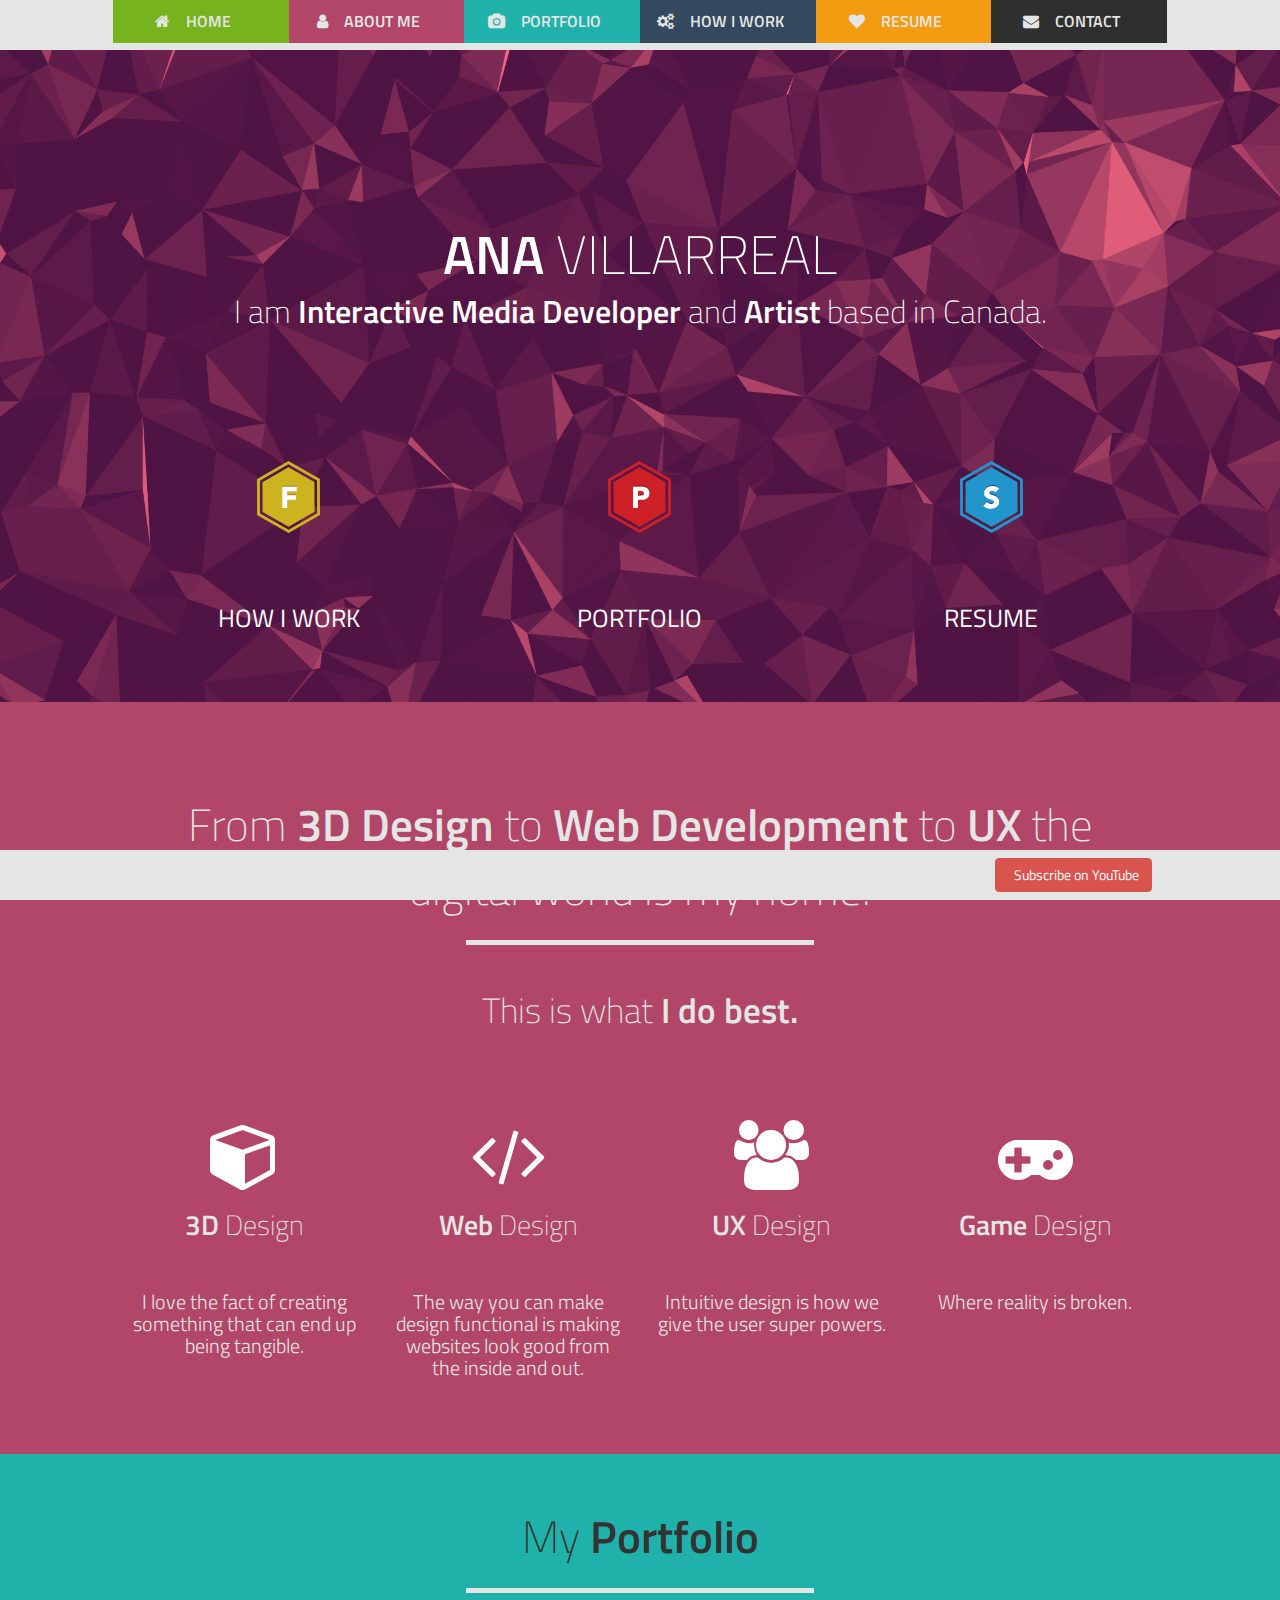
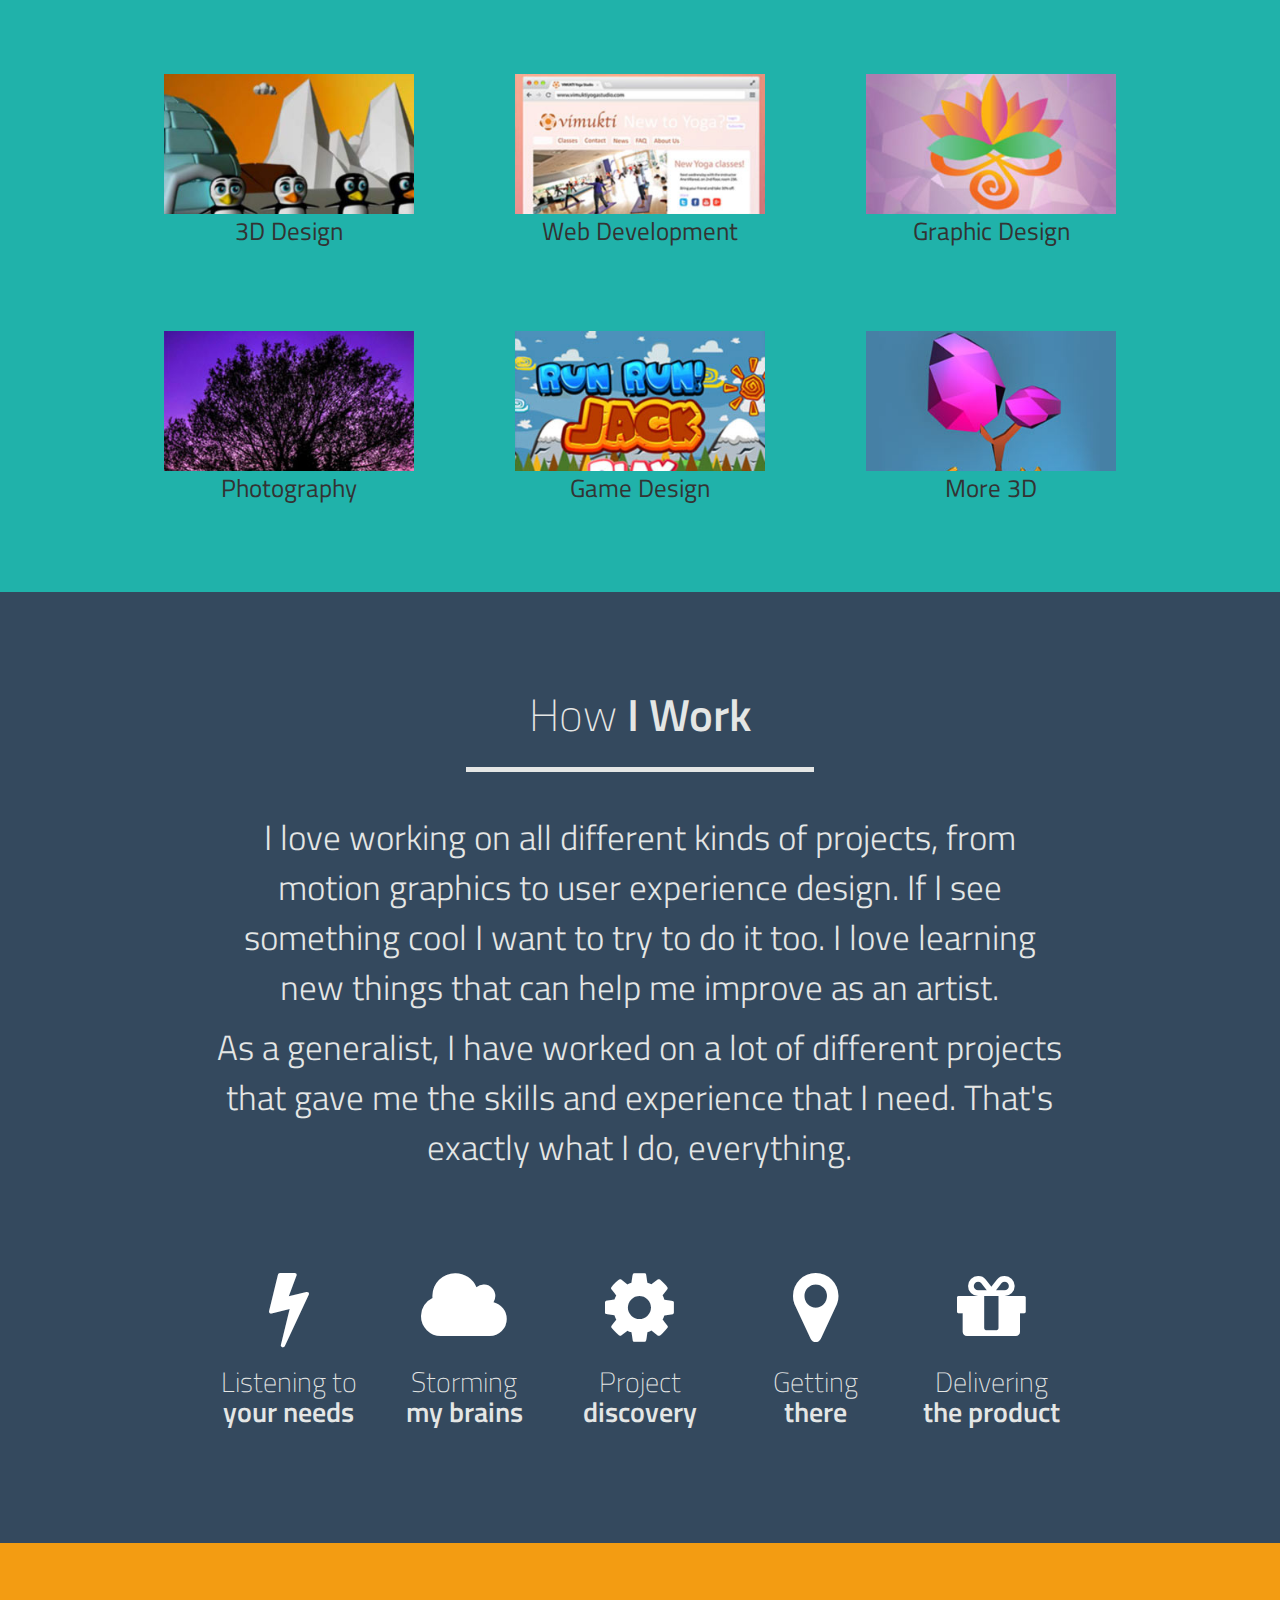
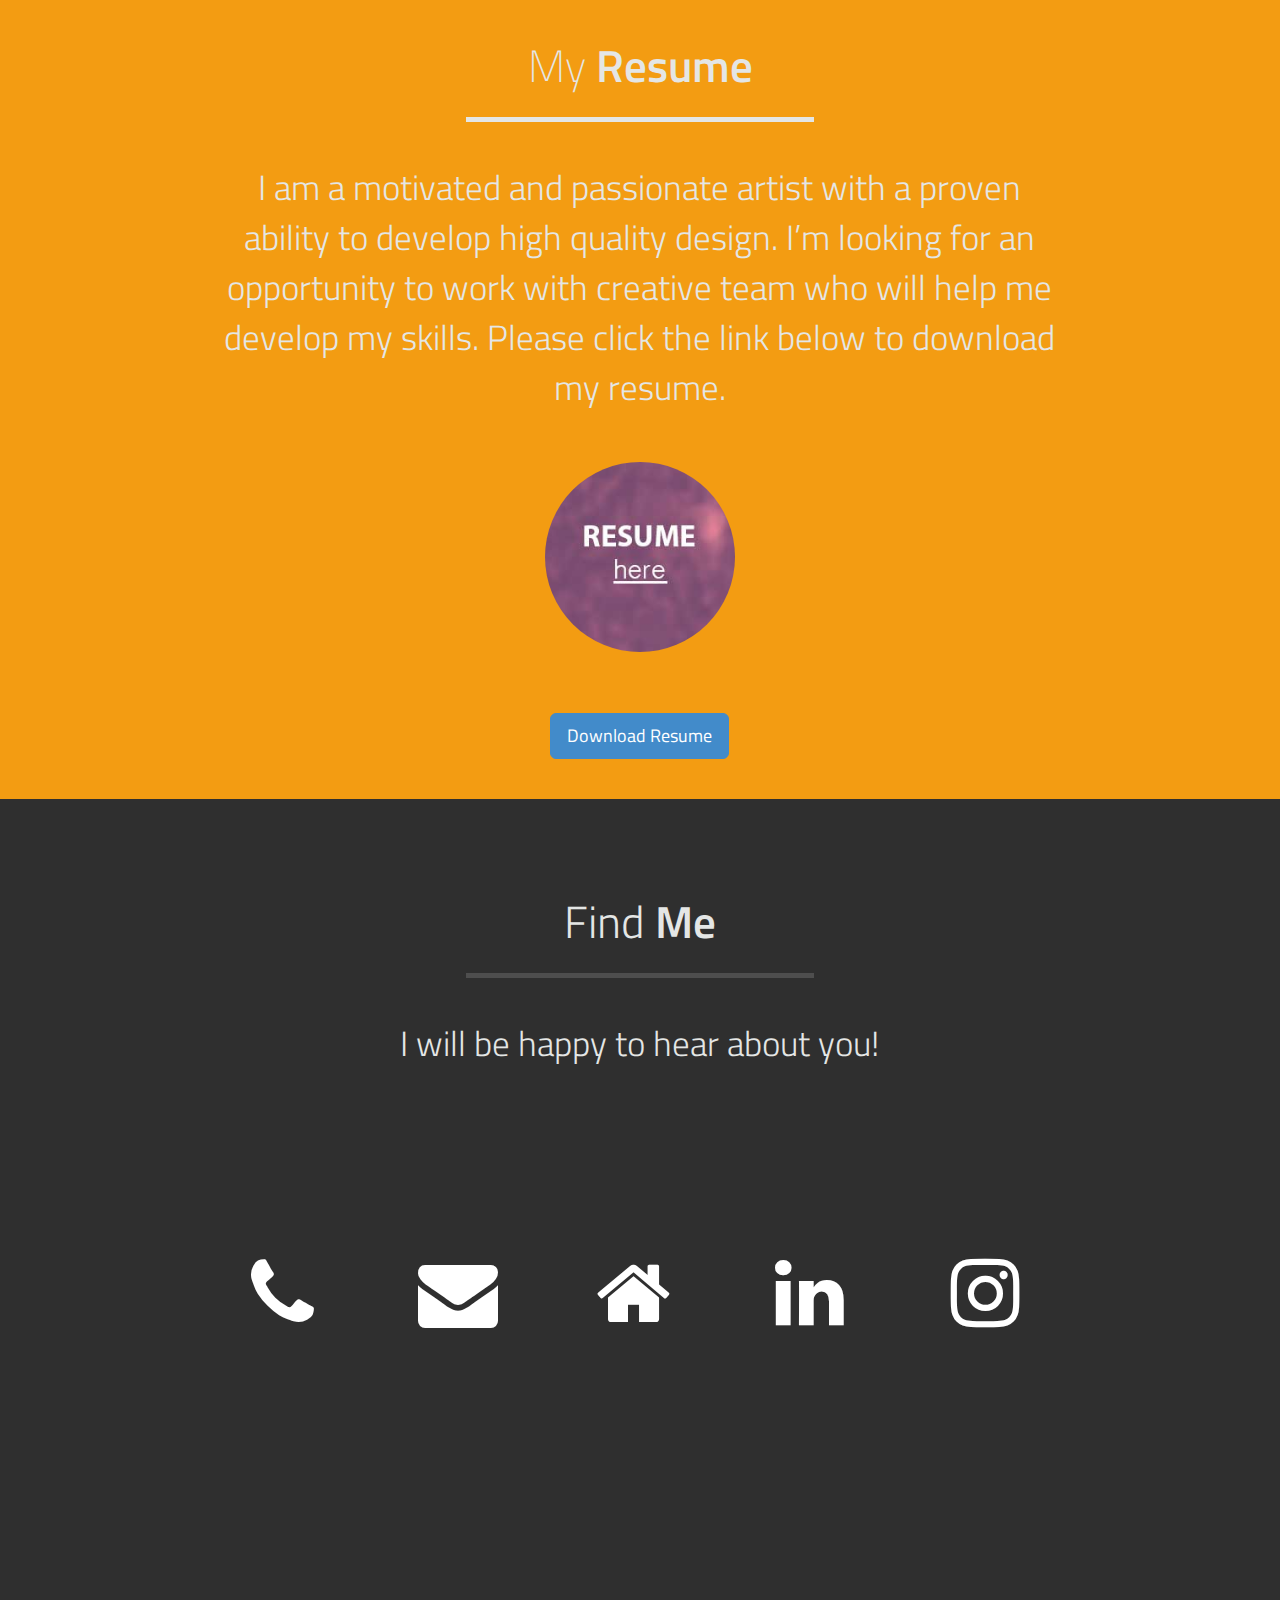
==== commit 3b075c73: "game design" ====
--- a/index.html
+++ b/index.html
@@ -125,17 +125,17 @@
 				<div class="col-12 col-lg-3 col-sm-6">
 					<p><i class="fa fa-code fa-5x"></i></p>
 					<h2 class="font-semibold">Web <span class="font-thin">Design</span></h2>
-					<h4 class="font-thin"> One way you can make design functional is making websites look good from the inside and out.</h4>
+					<h4 class="font-thin">The way you can make design functional is making websites look good from the inside and out.</h4>
 				</div><!-- /col12 -->
 				<div class="col-12 col-lg-3 col-sm-6">
 					<p><i class="fa fa-users fa-5x"></i></p>
-					<h2 class="font-semibold">UX<span class="font-thin">Design</span></h2>
+					<h2 class="font-semibold">UX<span class="font-thin"> Design</span></h2>
 					<h4 class="font-thin">Intuitive design is how we give the user super powers.</h4>
 				</div><!-- /col12 -->
 				<div class="col-12 col-lg-3 col-sm-6">
-					<p><i class="icon icon-pencil"></i></p>
-					<h2 class="font-semibold">3D <span class="font-thin">Texturing</span></h2>
-					<h4 class="font-thin">Creating textures according to the dessire style.</h4>
+					<p><i class="fa fa-gamepad fa-5x"></i></p>
+					<h2 class="font-semibold">Game <span class="font-thin">Design</span></h2>
+					<h4 class="font-thin">Where reality is broken.</h4>
 				</div><!-- /col12 -->
 			</div><!-- /row -->
 		</div><!-- /container -->
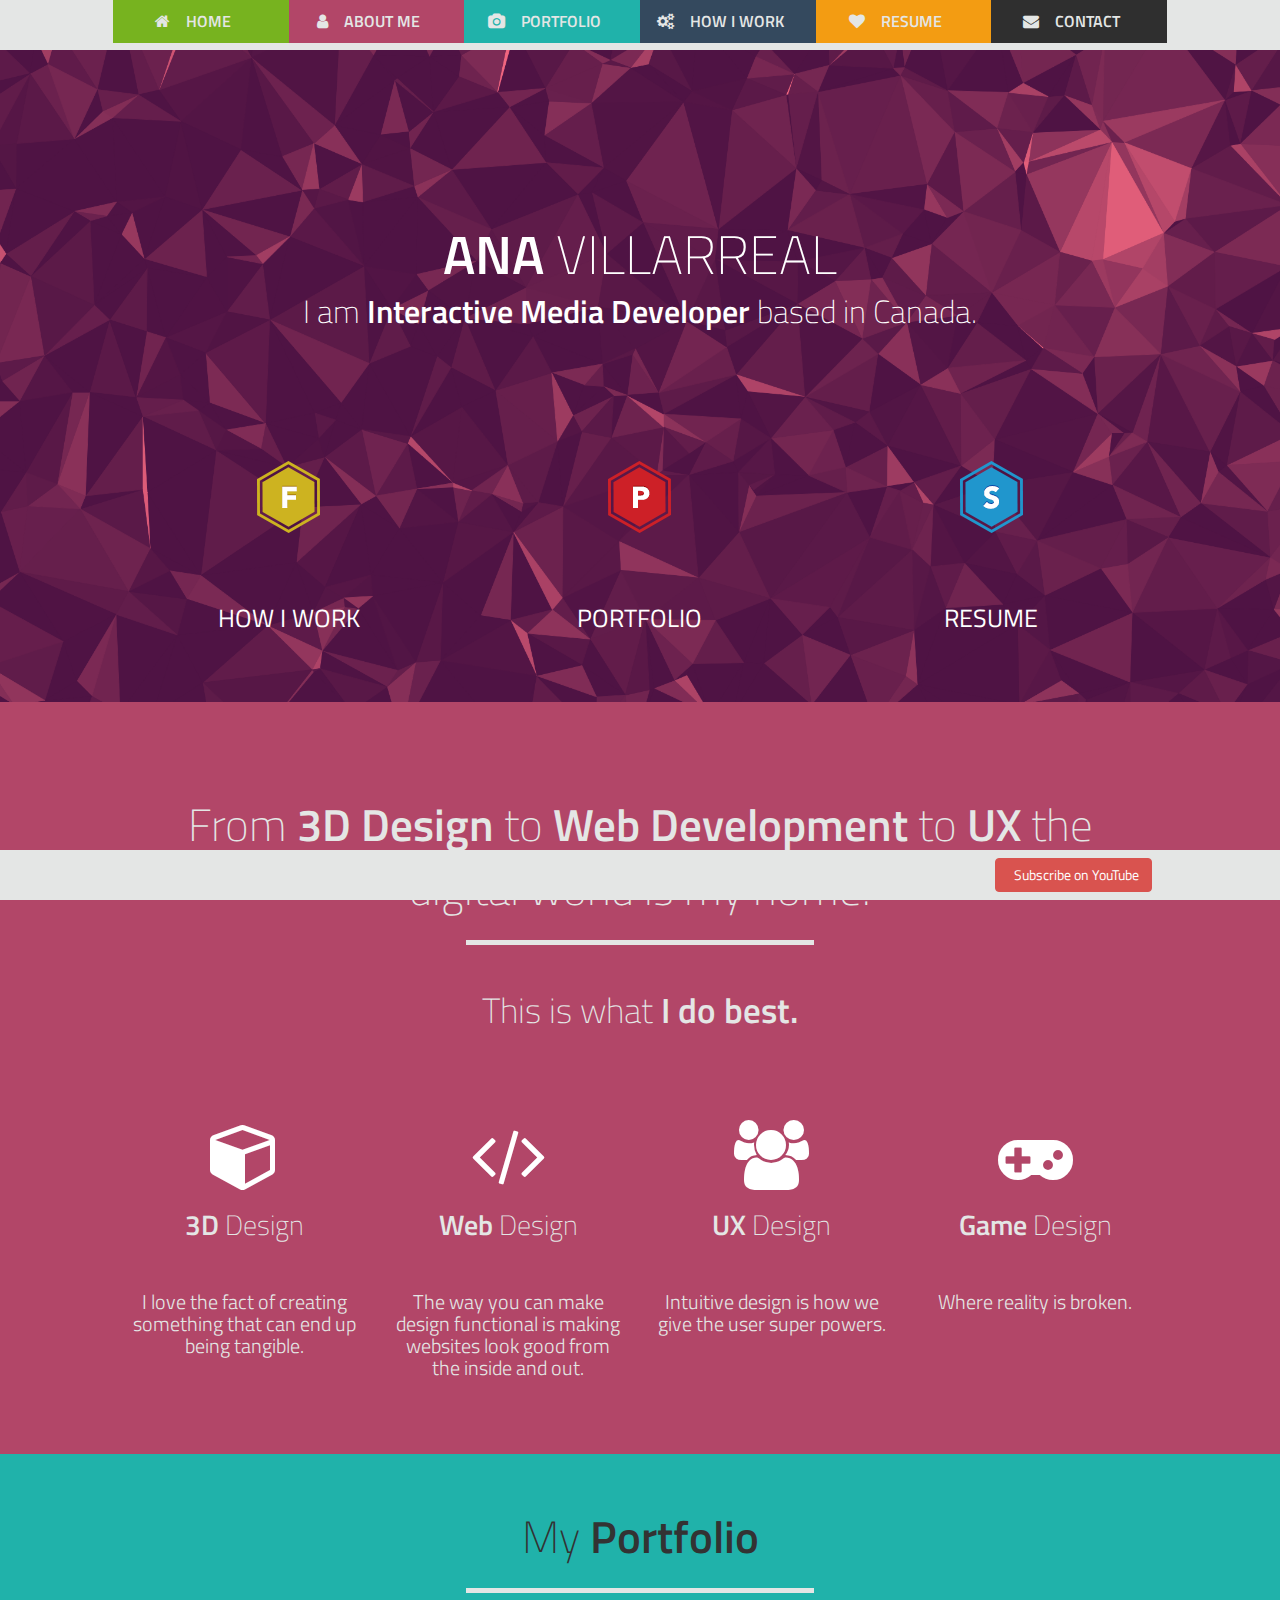
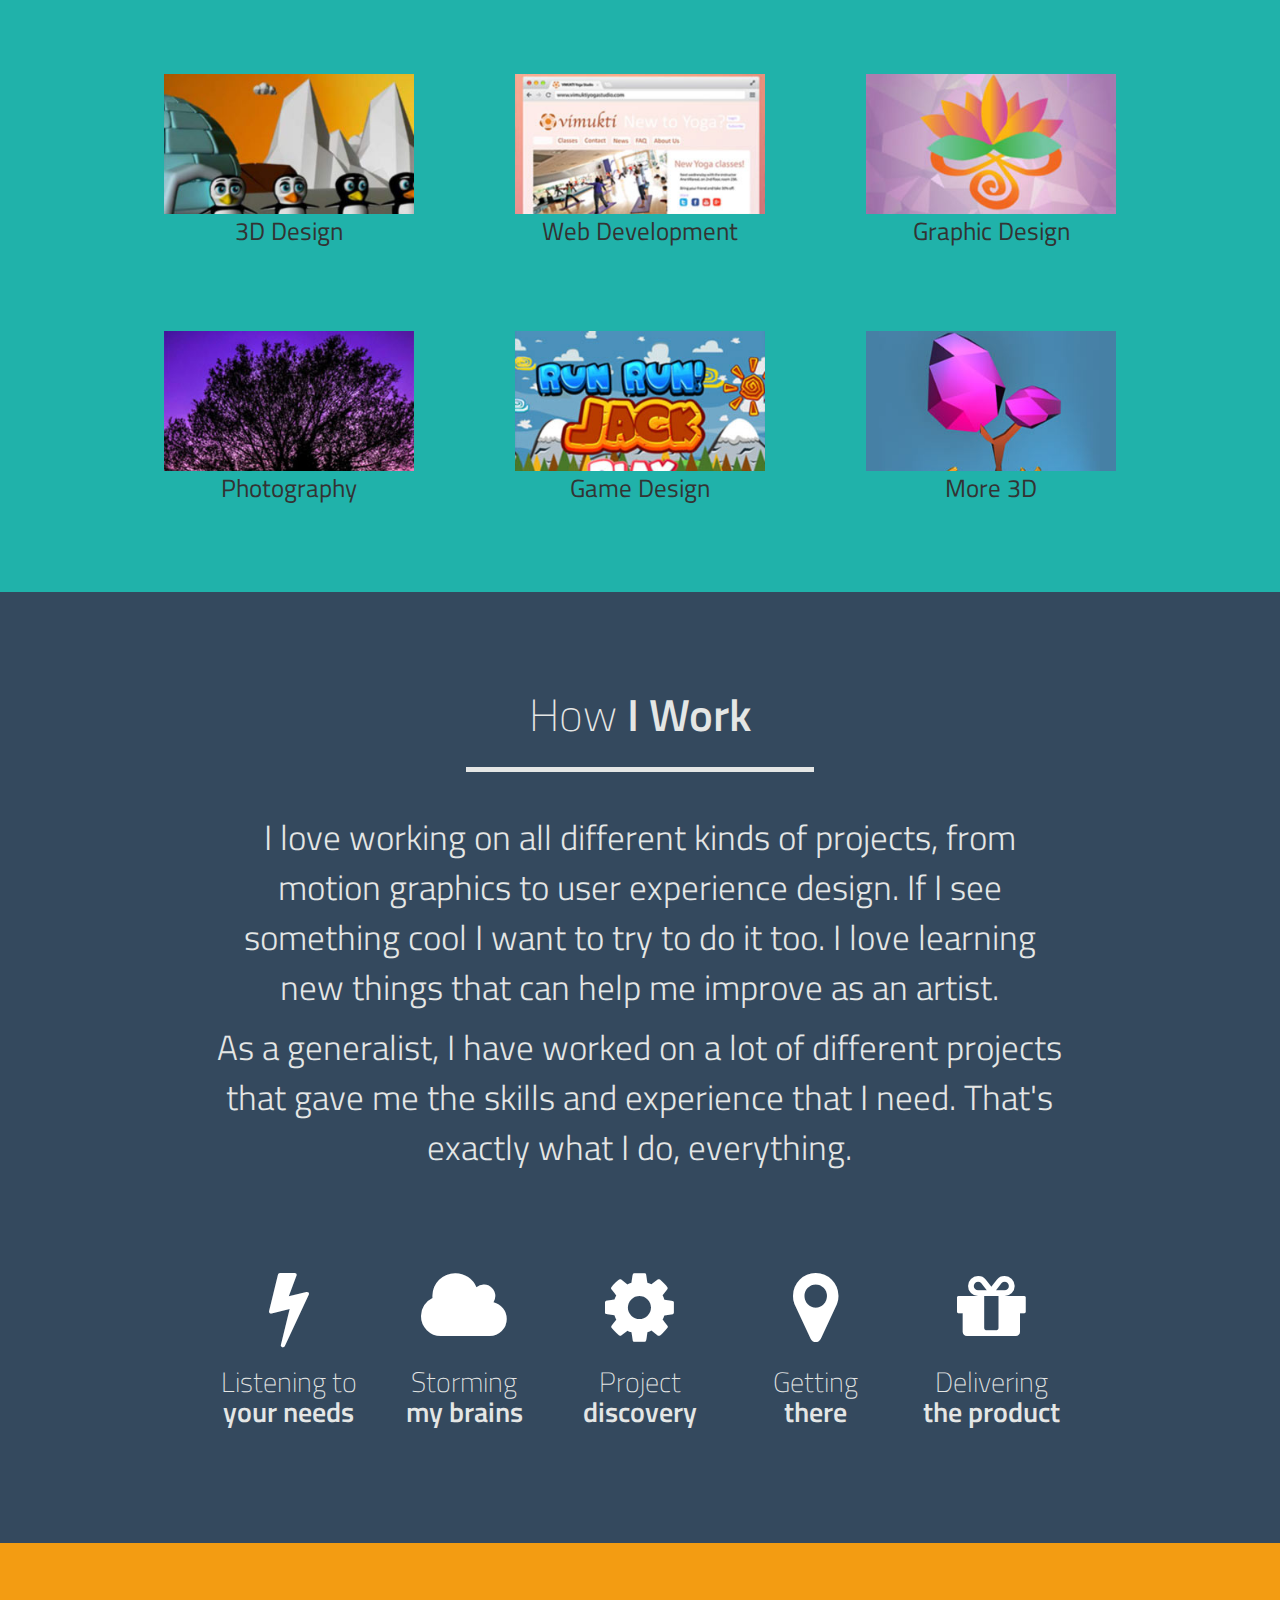
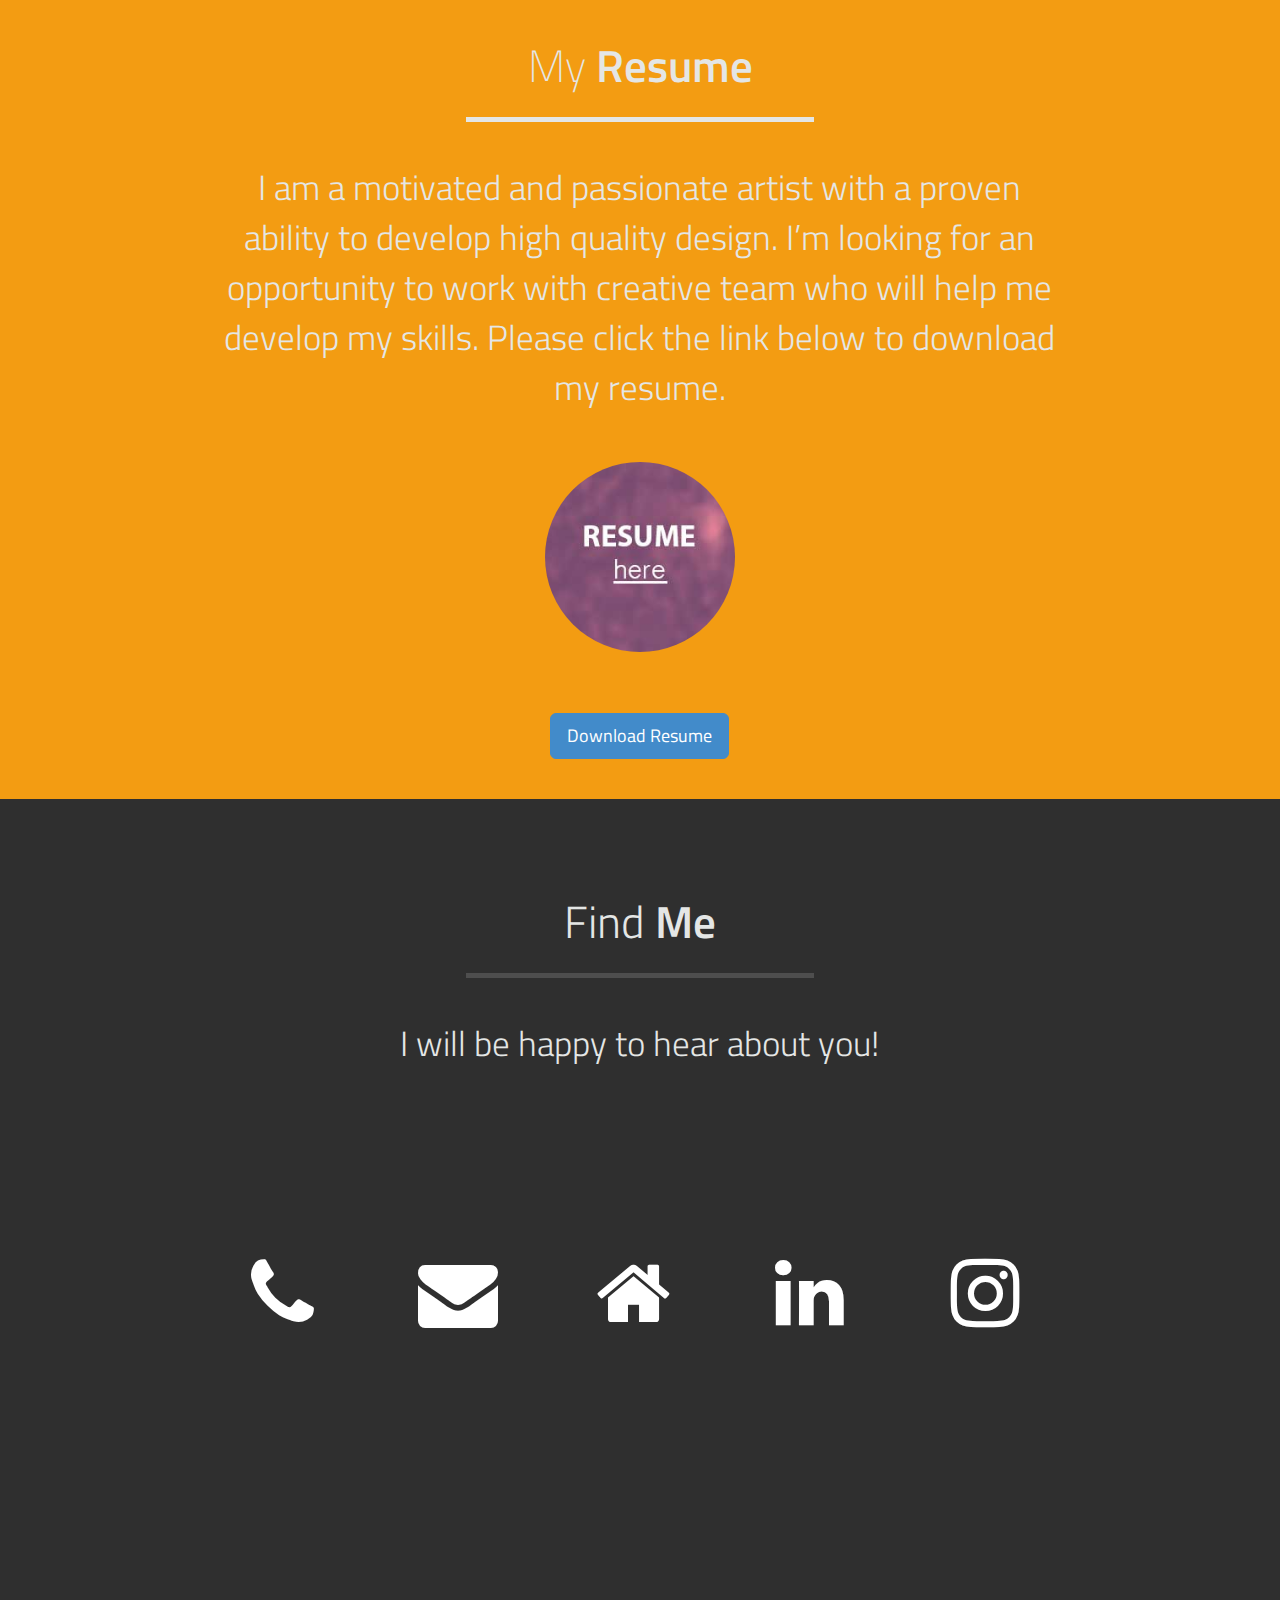
==== commit dce47e9a: "title" ====
--- a/index.html
+++ b/index.html
@@ -88,7 +88,7 @@
 			<div id="home-row-1" class="row clearfix">
 				<div class="col-12">
 					<h1 class="font-semibold">ANA <span class="font-thin">VILLARREAL</span></h1>
-					<h4 class="font-thin">I am <span class="font-semibold"></span> <span class="font-semibold">Interactive Media Developer</span> and <span class="font-semibold"> Artist </span> based in Canada.</h4>
+					<h4 class="font-thin">I am <span class="font-semibold"></span> <span class="font-semibold">Interactive Media Developer</span> based in Canada.</h4>
 					<br>
 					<br>
 				</div><!-- /col-12 -->
